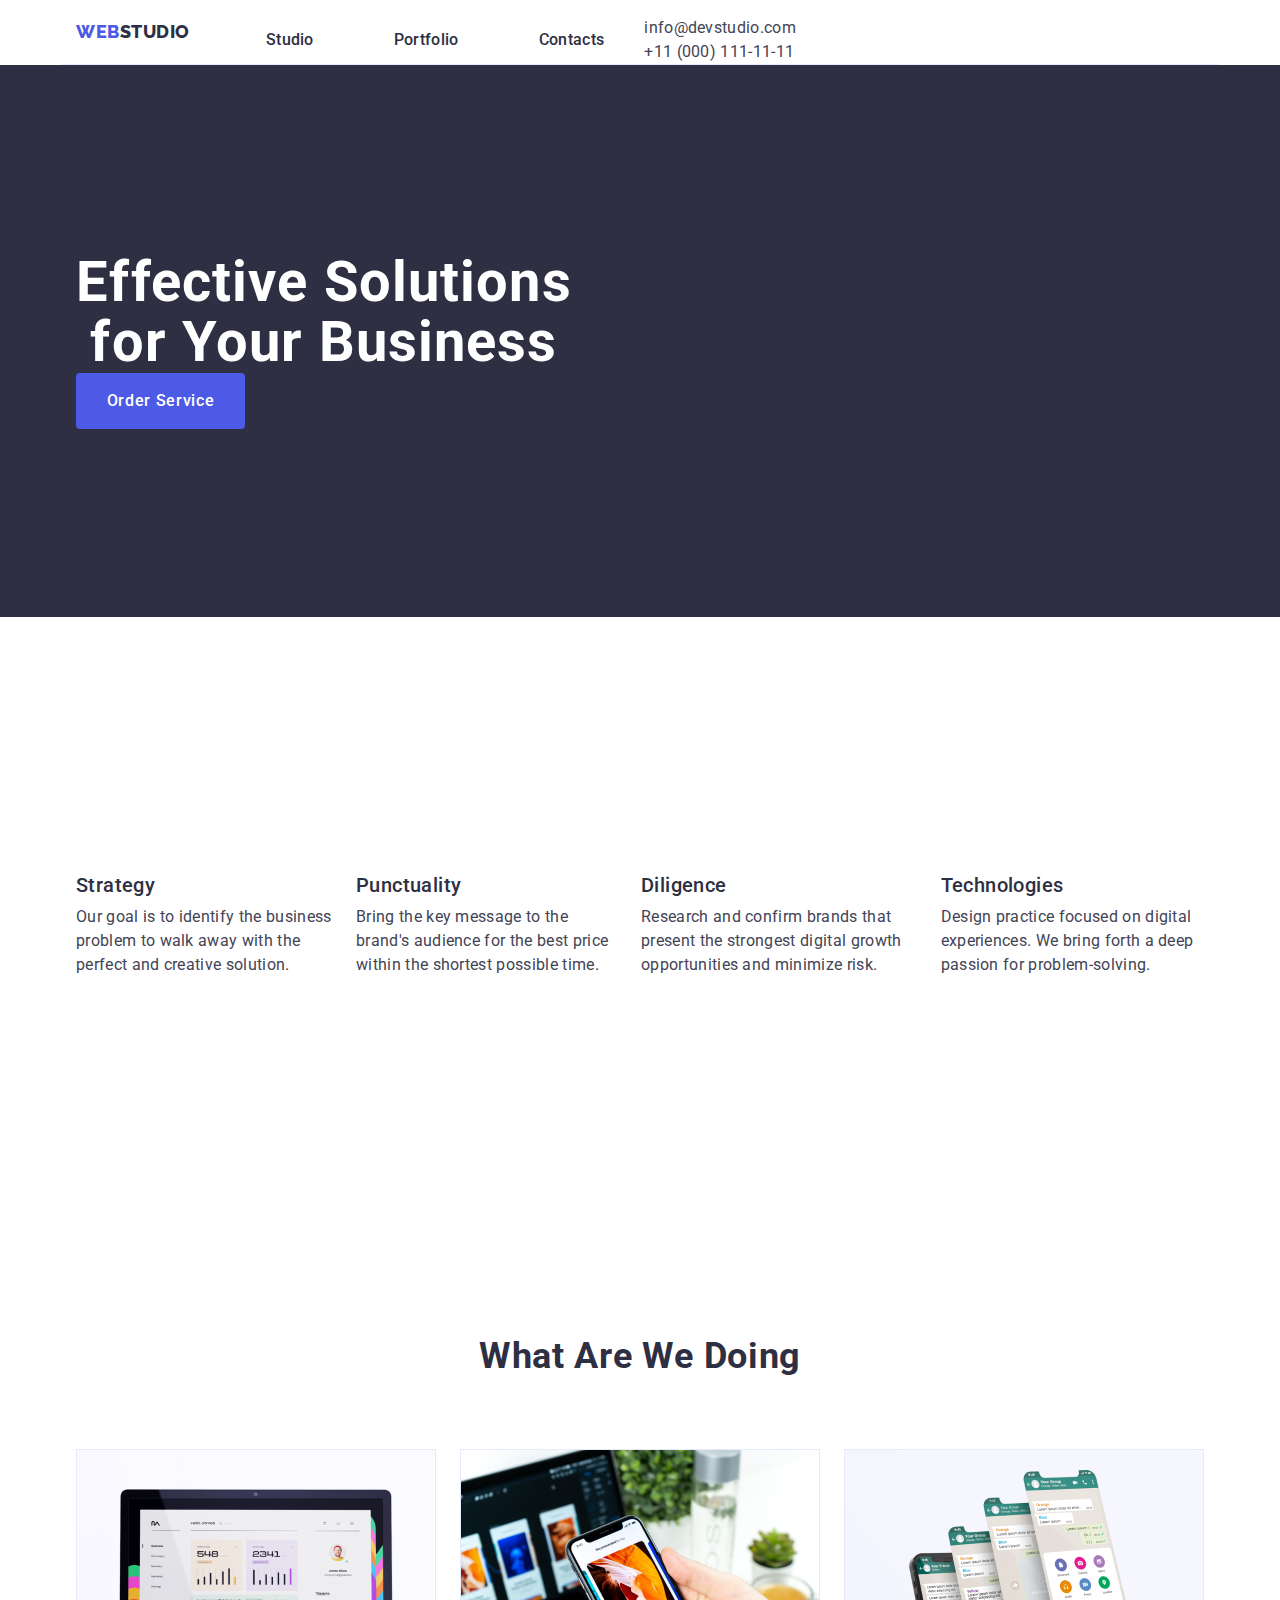
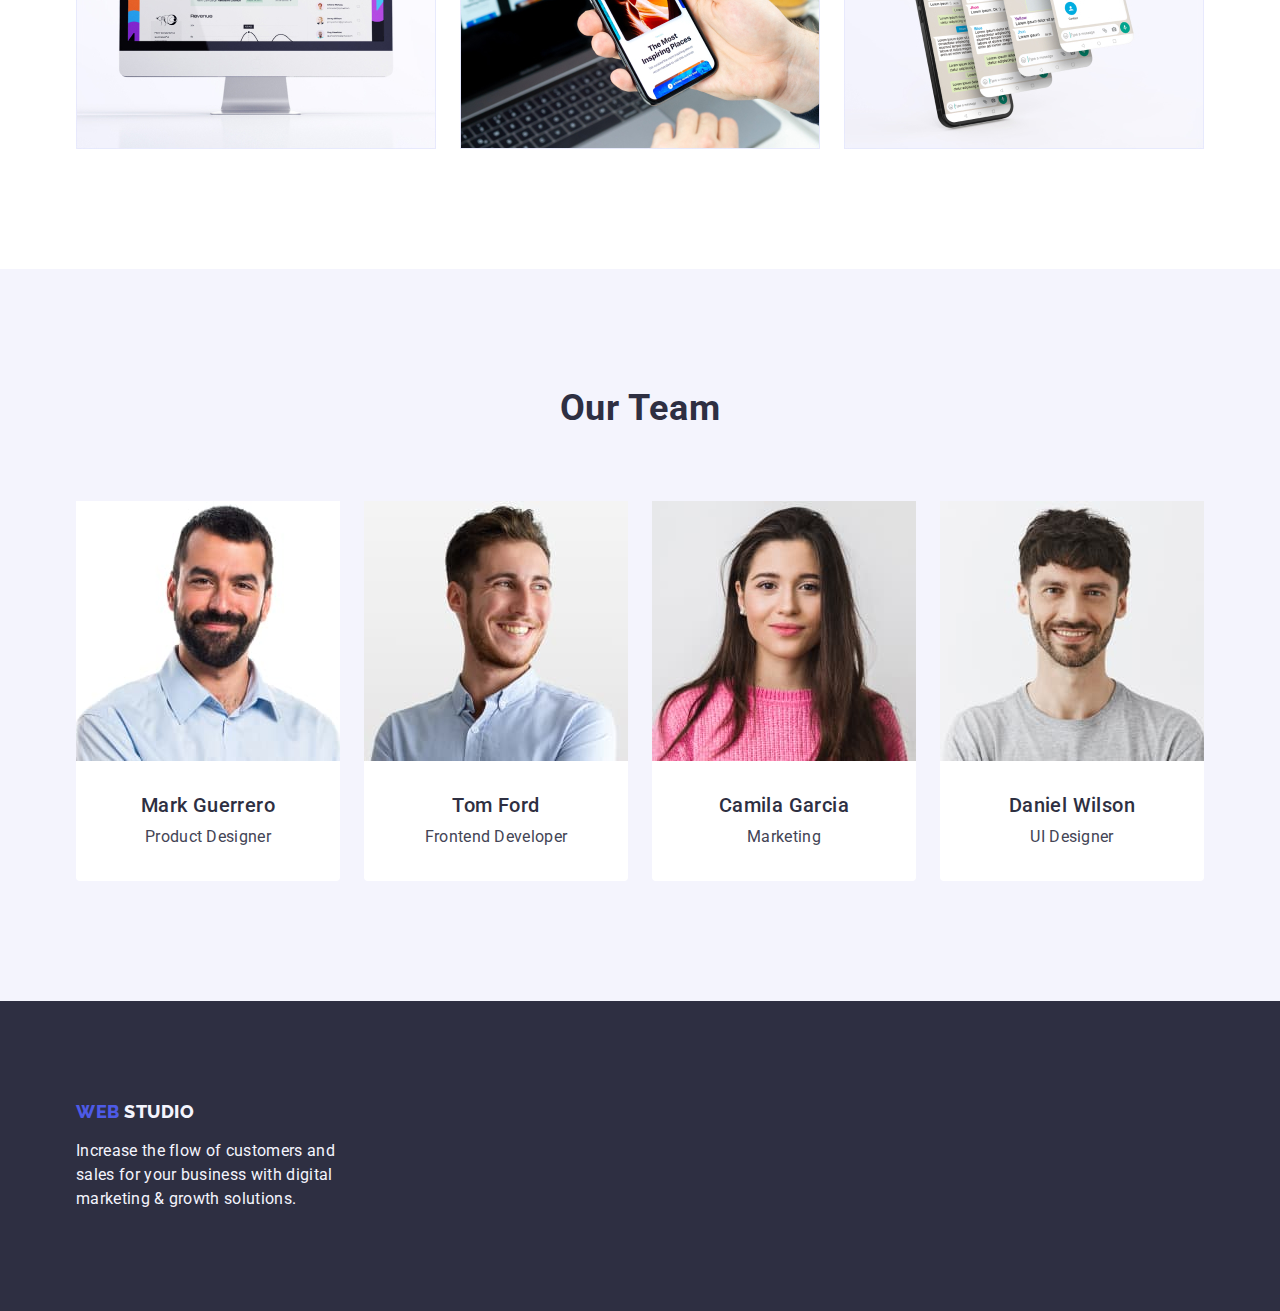
==== index.html @ 59d845a1 "add blocks" ====
<!DOCTYPE html>
<html lang="en">
  <head>
    <meta charset="UTF-8" />
    <meta http-equiv="X-UA-Compatible" content="IE=edge" />
    <meta name="viewport" content="width=, initial-scale=1.0" />
    <title>WebStudio</title>
    <link
      rel="stylesheet"
      href="https://cdnjs.cloudflare.com/ajax/libs/modern-normalize/1.1.0/modern-normalize.min.css"
    />
    <link rel="preconnect" href="https://fonts.googleapis.com" />
    <link rel="preconnect" href="https://fonts.gstatic.com" crossorigin />
    <link
      href="https://fonts.googleapis.com/css2?family=Raleway:wght@800&family=Roboto:wght@400;500;700&display=swap"
      rel="stylesheet"
    />
    <link rel="stylesheet" href="./css/styles.css" />
  </head>
  <body>
    <header class="header container">
      <div class="page-header-container">
      <nav class="page-nav">
        <a class="logo-header link" href="./index.html"
          >Web <span class="logo-header-studio">Studio</span>
        </a>

        <ul class="list menu menu-item">
          <li><a class="menu-link link" href="./index.html">Studio</a></li>
          <li>
            <a class="menu-link link" href="./portfolio.html">Portfolio</a>
          </li>
          <li><a class="menu-link link" href="">Contacts</a></li>
        </ul>
      
      <address class="contact">
        <ul class="contact-menu list">
          <div>
          <li>
            <a class="contact-info link" href="mailto:info@devstudio.com"
              >info@devstudio.com</a
            >
          </li>
          <li>
            <a class="contact-info link" href="tel:+110001111111"
              >+11 (000) 111-11-11</a
            >
          </li>
        </div>
        </ul>
      </address>
    </nav>
    </div>
    </header>
    <main>
      <section class="hero">
        <div class="container"> 
        <h1 class="main-title">Effective Solutions for Your Business</h1>
        <button type="button" class="hero-button menu-link">
          Order Service
        </button>
      </div>
      </section>
      <section class="section-descr section">
        <div class="container">
          <h2 class="hidden-block" hidden>features</h2>
          <ul class="section-descr-menu list section">
            <li>
              <h3 class="title-description">Strategy</h3>
              <p class="par-description">
                Our goal is to identify the business problem to walk away with the
                perfect and creative solution.
              </p>
            </li>
            <li>
              <h3 class="title-description">Punctuality</h3>
              <p class="par-description">
                Bring the key message to the brand's audience for the best price
                within the shortest possible time.
              </p>
            </li>
            <li>
              <h3 class="title-description">Diligence</h3>
              <p class="par-description">
                Research and confirm brands that present the strongest digital
                growth opportunities and minimize risk.
              </p>
            </li>
            <li>
              <h3 class="title-description">Technologies</h3>
              <p class="par-description">
                Design practice focused on digital experiences. We bring forth a
                deep passion for problem-solving.
              </p>
            </li>
          </ul>
        </div>
        
      </section>
      <!--What are we doing-->
      <section class="section-work section">
        <div class="container">
        <h2 class="caption">What are we doing</h2>
        <ul class="section-work-menu list">
          <li class="imag-items">
            <img src="./images/img1.jpg" alt="screen" width="360" />
          </li>
          <li class="imag-items">
            <img src="./images/img2.jpg" alt="phone" width="360" />
          </li>
          <li class="imag-items">
            <img src="./images/img3.jpg" alt="phonescreen" width="360" />
          </li>
        </ul>
      </div>
      </section>
      <!--Our team-->
      <section class="section-team section">
        <div class="container">
          <h2 class="caption">Our Team</h2>
          <ul class="section-team-list list">
            <li class="section-team-item">
              <img src="./images/markguerro.jpg" alt="person" width="264" />
              <div class="person-descr">
                <h3 class="people">Mark Guerrero</h3>
                <p class="job-title">Product Designer</p>
              </div>
              
            </li>
            <li class="section-team-item">
              <img src="./images/tomford.jpg" alt="person" width="264" />
              <div class="person-descr">
                <h3 class="people">Tom Ford</h3>
                <p class="job-title">Frontend Developer</p>
              </div>
              
            </li>
            <li class="section-team-item">
              <img src="./images/camila-garcia.jpg" alt="person" width="264" />
              <div class="person-descr">
                <h3 class="people">Camila Garcia</h3>
                <p class="job-title">Marketing</p>
              </div>
                          </li>
            <li class="section-team-item">
              <img src="./images/danielwilson.jpg" alt="person" width="264" />
              <div class="person-descr">
                <h3 class="people">Daniel Wilson</h3>
                <p class="job-title">UI Designer</p>
              </div>
              
            </li>
          </ul>
        </div>
        
      </section>
    </main>
    <!--bottom-->
    <footer class="footer-location">
      <div class="container">
      <a class="logo-footer link" href="./index.html"
        >Web
        <span class="logo-footer-studio">Studio</span>
      </a>
      <p class="footer-text">
        Increase the flow of customers and sales for your business with digital
        marketing & growth solutions.
      </p>
    </div>
    </footer>
  </body>
</html>
---- css/styles.css ----
/* :root {
--main-font-family: 'Roboto', sans-serif;
--secondary-font-family: "Raleway", sans-serif;
--primary-text-color: #434455;
--title-text-color: #2e2f42;
--accent-color: #4d5ae5;
--primary-white-color: #fff;
--hero-background-color: #2e2f42;
--secondary-background-color: #f4f4fd;
--button-focus-color: #404bbf;} */


h1,
h2,
h3,
h3,
p {
    margin-bottom: 0;
    margin-top: 0;
}

ul,ol {
    margin-top: o;
    margin-bottom: 0;
    padding-left: 0;
}

img {
    display: block;
}

body {
    font-family: 'Roboto', sans-serif;
    letter-spacing: 0.02em;
    color: #434455;
    background-color: #fff;
}

.section {
    padding-bottom: 120px;
    padding-top: 120px;
}

.list {
    list-style: none;
}

.link {
    text-decoration: none;
}


 .header {
    border-bottom: 1px solid #e7e9fc
 }   


.container {
    width: 1158px;
    margin-left: auto;
    margin-right: auto;
    padding: 0 15px 0 15px;
}

.page-header-container {
    display: flex;
    align-items: center;
}

.page-nav {
    display: flex;
    align-items: center;
}

.menu {
    display: flex;
    align-items: center;
   
    gap: 40px;
    
}

.menu-link:not(:last-child) {
margin-right: 10px;
}

.logo-header {
    font-family: 'Raleway', sans-serif;
    font-weight: 800;
    font-size: 18px;
    line-height: 1.17;
    display: flex;
    align-items: center;
    letter-spacing: 0.03em;
    text-transform: uppercase;
    color: #4d5ae5;
    margin-right: 76px;
    

}

.logo-header-studio {
    font-family: 'Raleway', sans-serif;
    font-weight: 800;
    font-size: 18px;
    line-height: 1.17;
    display: flex;
    align-items: center;
    letter-spacing: 0.03em;
    text-transform: uppercase;
    color: #2E2F42;
}

.menu-link {
    font-family: 'Roboto', sans-serif;
    font-weight: 500;
    font-size: 16px;
    line-height: 1.5;
    letter-spacing: 0.02em;
    color: #2E2F42;
    margin-right: 40px;
    
}


.menu-link:hover,
.menu-link:focus {
    color: #404BBF;
}

.contact {
    
    
    
}

.contact-menu {
    display: flex;
    align-items: center;
    margin-left: auto;
    gap: 40px;
}

.contact-info {
    font-family: 'Roboto', sans-serif;
    font-style: normal;
    font-weight: 400;
    font-size: 16px;
    line-height: 1.5;
    letter-spacing: 0.02em;
    color: #434455;
    margin-right: 156px;
}

.contact-info:hover,
.contact-info:focus {
    color: #404bbf;
}

.modal-button {
    font-family: 'Roboto', sans-serif;
    font-weight: 500;
    font-size: 16px;
    line-height: 1.5;
    display: flex;
    align-items: center;
    letter-spacing: 0.04em;
    cursor: pointer;
    color: #4d5ae5;
    background: #F4F4FD;
}

.modal-button:hover,
.modal-button:focus {
    color: #FFFFFF;
    background-color: #404BBF;
    border: 1px solid transparent;
}

.hero-button {
    font-family: 'Roboto', sans-serif;
    padding-left: 30px;
    padding-right: 30px;
    padding-top: 15px;
    padding-bottom: 15px;
    font-weight: 500;
    font-size: 16px;
    line-height: 1.5;
    display: flex;
    align-items: center;
    letter-spacing: 0.04em;
    cursor: pointer;
    color: #ffffff;
    background-color: #4D5AE5;
    border-radius: 4px;
    display: block;
    min-width: 169px;
    height: 56px;
    border: none;

}

.hero-button:hover,
.hero-button:focus {
    background-color: #404BBF;
    color: #ffffff;
}

.menu-bottom {
    display: flex;
    justify-content: center;
    gap: 24px;
    margin-bottom: 72px;
}

.botton-desc {
    padding: 12px 24px;
    border: 1px solid #e7e9fc;
    border-radius: 4px;
}

.main-title {
    font-family: 'Roboto', sans-serif;
    font-weight: 700;
    font-size: 56px;
    line-height: 1.07;
    text-align: center;
    letter-spacing: 0.02em;
    color: #FFFFFF;
    background: #2E2F42;
    align-self: center;
    height: 120px;
     max-width: 496px;
}

.title-description {
    font-family: 'Roboto', sans-serif;
    font-style: normal;
    font-weight: 500;
    font-size: 20px;
    line-height: 1.2;
    letter-spacing: 0.02em;
    color: #2E2F42;
    margin-bottom: 8px;
    

}

.section-descr{
    padding: 120px 0 120px;
}

.section-descr-menu {
    display: flex;
    gap: 24px;

}

.par-description {
    font-family: 'Roboto', sans-serif;
    font-style: normal;
    font-weight: 400;
    font-size: 16px;
    line-height: 1.5;
    letter-spacing: 0.02em;
    color: #434455;
}

.section-work-menu {
    display: flex;
    gap: 24px;
}

.imag-items {
    width: calc((100% - 48px) / 3);
}

.caption {
    font-family: 'Roboto', sans-serif;
    font-weight: 700;
    font-size: 36px;
    line-height: 1.11;
    text-align: center;
    letter-spacing: 0.02em;
    text-transform: capitalize;
    color: #2E2F42;
    margin-bottom: 72px;
    

}

.first-item {
    display: flex;
    
}

.people {
    font-family: 'Roboto', sans-serif;
    font-weight: 500;
    font-size: 20px;
    line-height: 1.2;
    letter-spacing: 0.02em;
    color: #2E2F42;
    margin-bottom: 8px;
    text-align: center;

}

.job-title {
    font-family: 'Roboto', sans-serif;
    font-weight: 400;
    font-size: 16px;
    line-height: 1.5;
    letter-spacing: 0.02em;
    color: #434455;
    text-align: center;

}

.footer-location {
    background-color: #2E2F42;
    padding-top: 100px;
    padding-bottom: 100px;
}

.logo-footer {
    font-family: 'Raleway', sans-serif;
    font-weight: 800;
    font-size: 18px;
    line-height: 1.17;
    display: flex;
    align-items: center;
    letter-spacing: 0.03em;
    text-transform: uppercase;
    color: #4d5ae5;
    margin-right: 76px;
    display: inline-block;
    margin-bottom: 16px;
}

.logo-footer-studio {
    font-family: "Raleway", sans-serif;
    font-style: normal;
    font-weight: 800;
    font-size: 18px;
    line-height: 1.16;
    letter-spacing: 0.03em;
    text-transform: uppercase;
    color: #F4F4FD;
}

.footer-text {
    font-family: 'Roboto';
    font-style: normal;
    font-weight: 400;
    font-size: 16px;
    line-height: 24px;
    letter-spacing: 0.02em;
    color: #F4F4FD;
    max-width: 264px;
}

.hero {
    background-color: #2e2f42;
   
    padding: 188px 0 188px;
}

.section-team {
    background-color: #F4F4FD;
    padding: 120px 0;
    
}

.section-team-list {
    display: flex;
    gap: 24px;
}

.section-team-item {
    background-color: #FFFFFF;
    width: calc((100% - 72px) / 4);
    border-radius: 0px 0px 4px 4px;
}

.person-descr {
    padding: 32px 16px;

}


.title-description {
    font-weight: 500;
    font-size: 20px;
    line-height: 1.2;
    letter-spacing: 0.02em;
    color: #2e2f42;
    margin-bottom: 8px;
    
}

.par-description {
    font-weight: 400;
    font-size: 16px;
    line-height: 1.5;
    letter-spacing: 0.02em;
    color: #434455;
}

.portfolio-buttoms {
    padding: 96px 0 120px;
}

.portfolio-pics-list {
    display: flex;
    flex-wrap: wrap;
    column-gap: 24px;
    row-gap: 48px;
}

.portfolio-item {
    width: calc((100% - 48px) / 3);
}

.portfolio-container {
    padding: 32px 16px;
    border: 1px solid #e7e9fc;
    border-top: none;
}
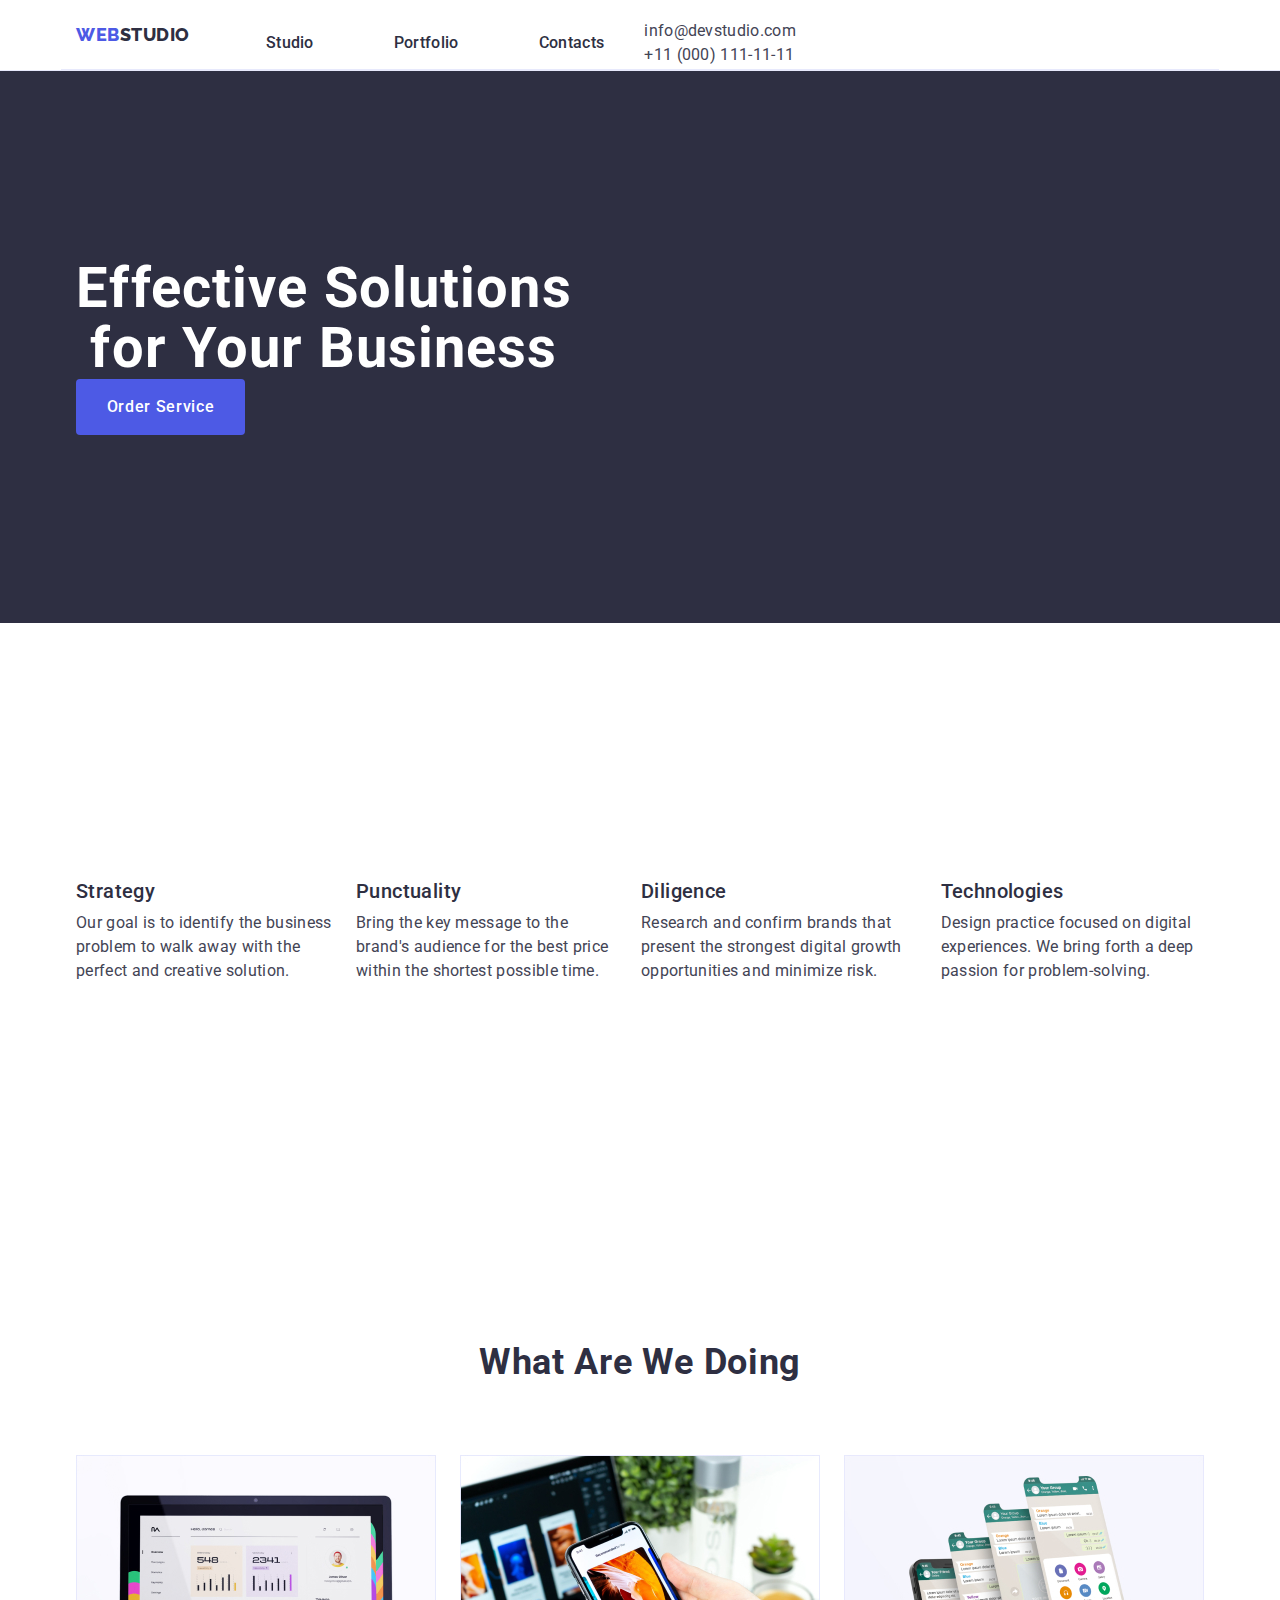
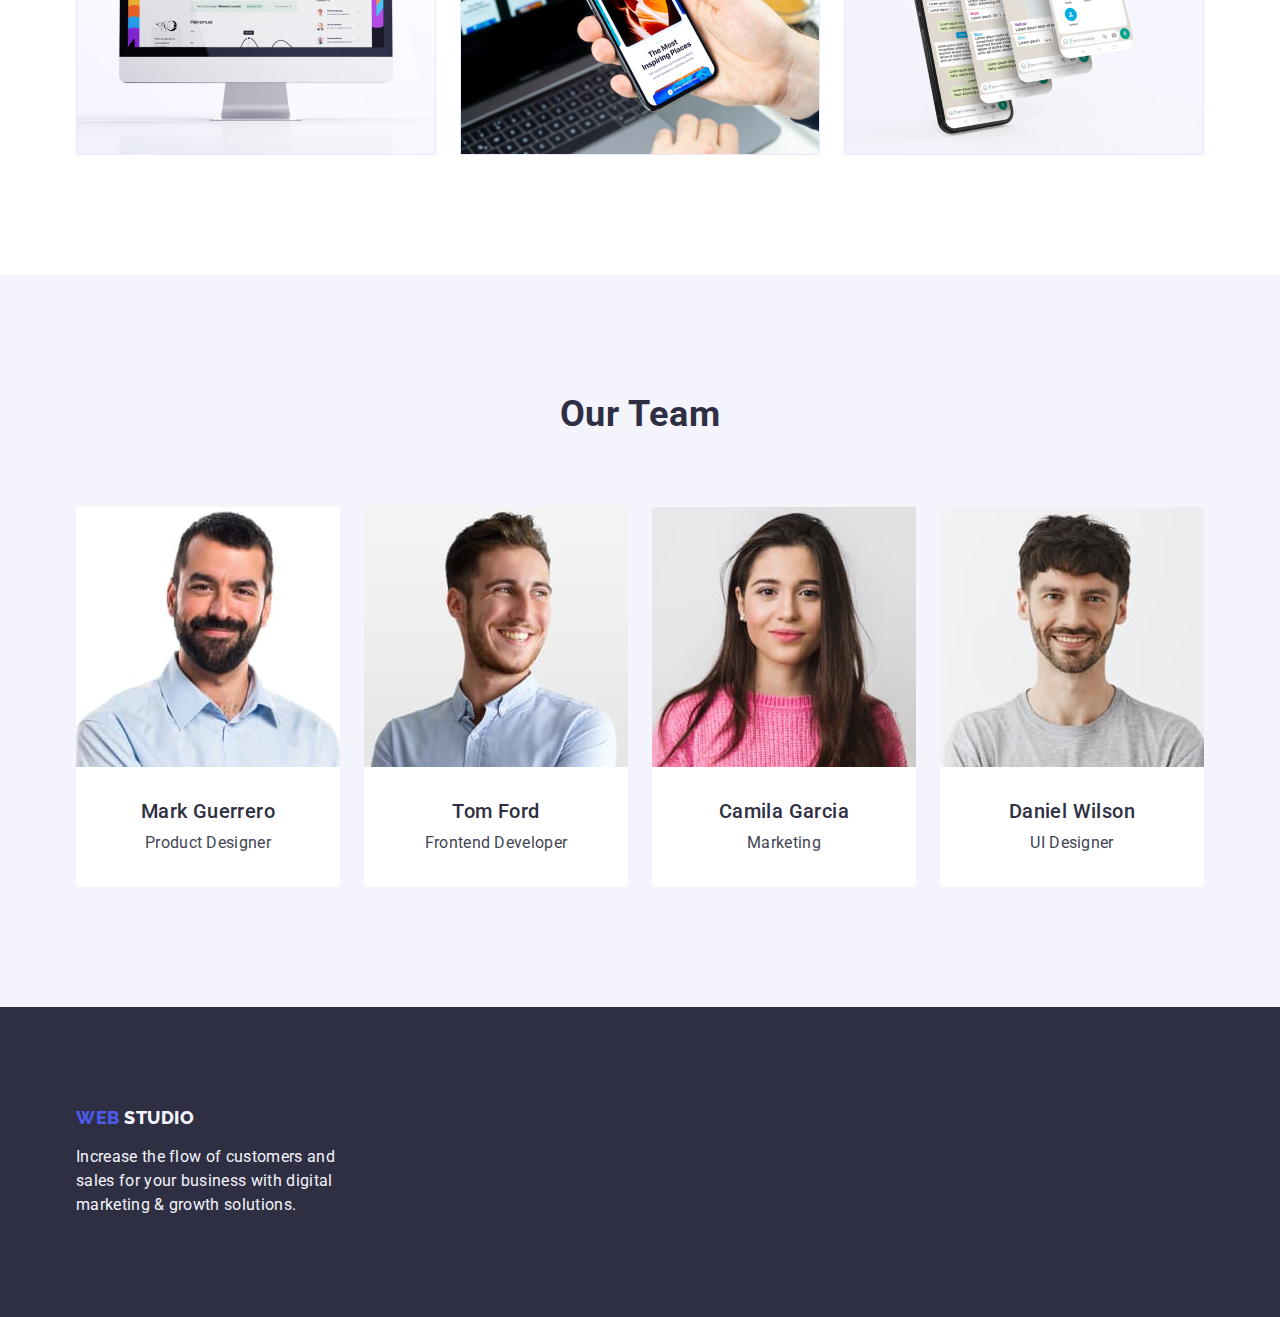
==== commit dab8424b: "add changes" ====
--- a/index.html
+++ b/index.html
@@ -18,58 +18,58 @@
     <link rel="stylesheet" href="./css/styles.css" />
   </head>
   <body>
-    <header class="header container">
-      <div class="page-header-container">
-      <nav class="page-nav">
-        <a class="logo-header link" href="./index.html"
-          >Web <span class="logo-header-studio">Studio</span>
-        </a>
+    <header class="header ">
+      <div class="page-header-container container">
+        <nav class="page-nav">
+          <a class="logo-header link" href="./index.html"
+            >Web <span class="logo-header-studio">Studio</span>
+          </a>
 
-        <ul class="list menu menu-item">
-          <li><a class="menu-link link" href="./index.html">Studio</a></li>
-          <li>
-            <a class="menu-link link" href="./portfolio.html">Portfolio</a>
-          </li>
-          <li><a class="menu-link link" href="">Contacts</a></li>
-        </ul>
-      
-      <address class="contact">
-        <ul class="contact-menu list">
-          <div>
-          <li>
-            <a class="contact-info link" href="mailto:info@devstudio.com"
-              >info@devstudio.com</a
-            >
-          </li>
-          <li>
-            <a class="contact-info link" href="tel:+110001111111"
-              >+11 (000) 111-11-11</a
-            >
-          </li>
-        </div>
-        </ul>
-      </address>
-    </nav>
-    </div>
+          <ul class="list menu menu-item">
+            <li><a class="menu-link link" href="./index.html">Studio</a></li>
+            <li>
+              <a class="menu-link link" href="./portfolio.html">Portfolio</a>
+            </li>
+            <li><a class="menu-link link" href="">Contacts</a></li>
+          </ul>
+
+          <address class="contact">
+            <ul class="contact-menu list">
+              <div>
+                <li>
+                  <a class="contact-info link" href="mailto:info@devstudio.com"
+                    >info@devstudio.com</a
+                  >
+                </li>
+                <li>
+                  <a class="contact-info link" href="tel:+110001111111"
+                    >+11 (000) 111-11-11</a
+                  >
+                </li>
+              </div>
+            </ul>
+          </address>
+        </nav>
+      </div>
     </header>
     <main>
       <section class="hero">
-        <div class="container"> 
-        <h1 class="main-title">Effective Solutions for Your Business</h1>
-        <button type="button" class="hero-button menu-link">
-          Order Service
-        </button>
-      </div>
+        <div class="container">
+          <h1 class="main-title">Effective Solutions for Your Business</h1>
+          <button type="button" class="hero-button menu-link">
+            Order Service
+          </button>
+        </div>
       </section>
       <section class="section-descr section">
         <div class="container">
           <h2 class="hidden-block" hidden>features</h2>
           <ul class="section-descr-menu list section">
-            <li>
+            <li class="title-container">
               <h3 class="title-description">Strategy</h3>
               <p class="par-description">
-                Our goal is to identify the business problem to walk away with the
-                perfect and creative solution.
+                Our goal is to identify the business problem to walk away with
+                the perfect and creative solution.
               </p>
             </li>
             <li>
@@ -95,24 +95,23 @@
             </li>
           </ul>
         </div>
-        
       </section>
       <!--What are we doing-->
       <section class="section-work section">
         <div class="container">
-        <h2 class="caption">What are we doing</h2>
-        <ul class="section-work-menu list">
-          <li class="imag-items">
-            <img src="./images/img1.jpg" alt="screen" width="360" />
-          </li>
-          <li class="imag-items">
-            <img src="./images/img2.jpg" alt="phone" width="360" />
-          </li>
-          <li class="imag-items">
-            <img src="./images/img3.jpg" alt="phonescreen" width="360" />
-          </li>
-        </ul>
-      </div>
+          <h2 class="caption">What are we doing</h2>
+          <ul class="section-work-menu list">
+            <li class="imag-items">
+              <img src="./images/img1.jpg" alt="screen" width="360" />
+            </li>
+            <li class="imag-items">
+              <img src="./images/img2.jpg" alt="phone" width="360" />
+            </li>
+            <li class="imag-items">
+              <img src="./images/img3.jpg" alt="phonescreen" width="360" />
+            </li>
+          </ul>
+        </div>
       </section>
       <!--Our team-->
       <section class="section-team section">
@@ -125,7 +124,6 @@
                 <h3 class="people">Mark Guerrero</h3>
                 <p class="job-title">Product Designer</p>
               </div>
-              
             </li>
             <li class="section-team-item">
               <img src="./images/tomford.jpg" alt="person" width="264" />
@@ -133,7 +131,6 @@
                 <h3 class="people">Tom Ford</h3>
                 <p class="job-title">Frontend Developer</p>
               </div>
-              
             </li>
             <li class="section-team-item">
               <img src="./images/camila-garcia.jpg" alt="person" width="264" />
@@ -141,32 +138,30 @@
                 <h3 class="people">Camila Garcia</h3>
                 <p class="job-title">Marketing</p>
               </div>
-                          </li>
+            </li>
             <li class="section-team-item">
               <img src="./images/danielwilson.jpg" alt="person" width="264" />
               <div class="person-descr">
                 <h3 class="people">Daniel Wilson</h3>
                 <p class="job-title">UI Designer</p>
               </div>
-              
             </li>
           </ul>
         </div>
-        
       </section>
     </main>
     <!--bottom-->
     <footer class="footer-location">
       <div class="container">
-      <a class="logo-footer link" href="./index.html"
-        >Web
-        <span class="logo-footer-studio">Studio</span>
-      </a>
-      <p class="footer-text">
-        Increase the flow of customers and sales for your business with digital
-        marketing & growth solutions.
-      </p>
-    </div>
+        <a class="logo-footer link" href="./index.html"
+          >Web
+          <span class="logo-footer-studio">Studio</span>
+        </a>
+        <p class="footer-text">
+          Increase the flow of customers and sales for your business with
+          digital marketing & growth solutions.
+        </p>
+      </div>
     </footer>
   </body>
 </html>
--- a/css/styles.css
+++ b/css/styles.css
@@ -19,7 +19,8 @@
     margin-top: 0;
 }
 
-ul,ol {
+ul,
+ol {
     margin-top: o;
     margin-bottom: 0;
     padding-left: 0;
@@ -50,9 +51,9 @@
 }
 
 
- .header {
+.header {
     border-bottom: 1px solid #e7e9fc
- }   
+}
 
 
 .container {
@@ -60,11 +61,22 @@
     margin-left: auto;
     margin-right: auto;
     padding: 0 15px 0 15px;
+    
 }
 
 .page-header-container {
     display: flex;
     align-items: center;
+    border-bottom: 1px solid #e7e9fc;
+    
+    
+}
+
+.header-container {
+    display: flex;
+    width: 1158px;
+    margin: 0 auto;
+    padding: 0 15px 0 15px;
 }
 
 .page-nav {
@@ -75,13 +87,12 @@
 .menu {
     display: flex;
     align-items: center;
-   
     gap: 40px;
-    
+
 }
 
 .menu-link:not(:last-child) {
-margin-right: 10px;
+    margin-right: 10px;
 }
 
 .logo-header {
@@ -95,7 +106,9 @@
     text-transform: uppercase;
     color: #4d5ae5;
     margin-right: 76px;
+    padding: 24px 0;
     
+
 
 }
 
@@ -119,7 +132,15 @@
     letter-spacing: 0.02em;
     color: #2E2F42;
     margin-right: 40px;
-    
+}
+
+.menu {
+    display: flex;
+    gap: 40px;
+}
+
+.port-button-descr {
+    padding: 24px 0;
 }
 
 
@@ -128,17 +149,14 @@
     color: #404BBF;
 }
 
-.contact {
-    
-    
-    
-}
+
 
 .contact-menu {
     display: flex;
     align-items: center;
     margin-left: auto;
     gap: 40px;
+    
 }
 
 .contact-info {
@@ -168,6 +186,9 @@
     cursor: pointer;
     color: #4d5ae5;
     background: #F4F4FD;
+    padding: 12px 24px;
+    border: 1px solid #e7e9fc;
+    border-radius: 4px;
 }
 
 .modal-button:hover,
@@ -230,7 +251,7 @@
     background: #2E2F42;
     align-self: center;
     height: 120px;
-     max-width: 496px;
+    max-width: 496px;
 }
 
 .title-description {
@@ -242,11 +263,13 @@
     letter-spacing: 0.02em;
     color: #2E2F42;
     margin-bottom: 8px;
-    
-
-}
-
-.section-descr{
+
+
+}
+
+
+
+.section-descr {
     padding: 120px 0 120px;
 }
 
@@ -285,13 +308,13 @@
     text-transform: capitalize;
     color: #2E2F42;
     margin-bottom: 72px;
-    
+
 
 }
 
 .first-item {
     display: flex;
-    
+
 }
 
 .people {
@@ -362,14 +385,14 @@
 
 .hero {
     background-color: #2e2f42;
-   
+
     padding: 188px 0 188px;
 }
 
 .section-team {
     background-color: #F4F4FD;
     padding: 120px 0;
-    
+
 }
 
 .section-team-list {
@@ -396,7 +419,7 @@
     letter-spacing: 0.02em;
     color: #2e2f42;
     margin-bottom: 8px;
-    
+
 }
 
 .par-description {
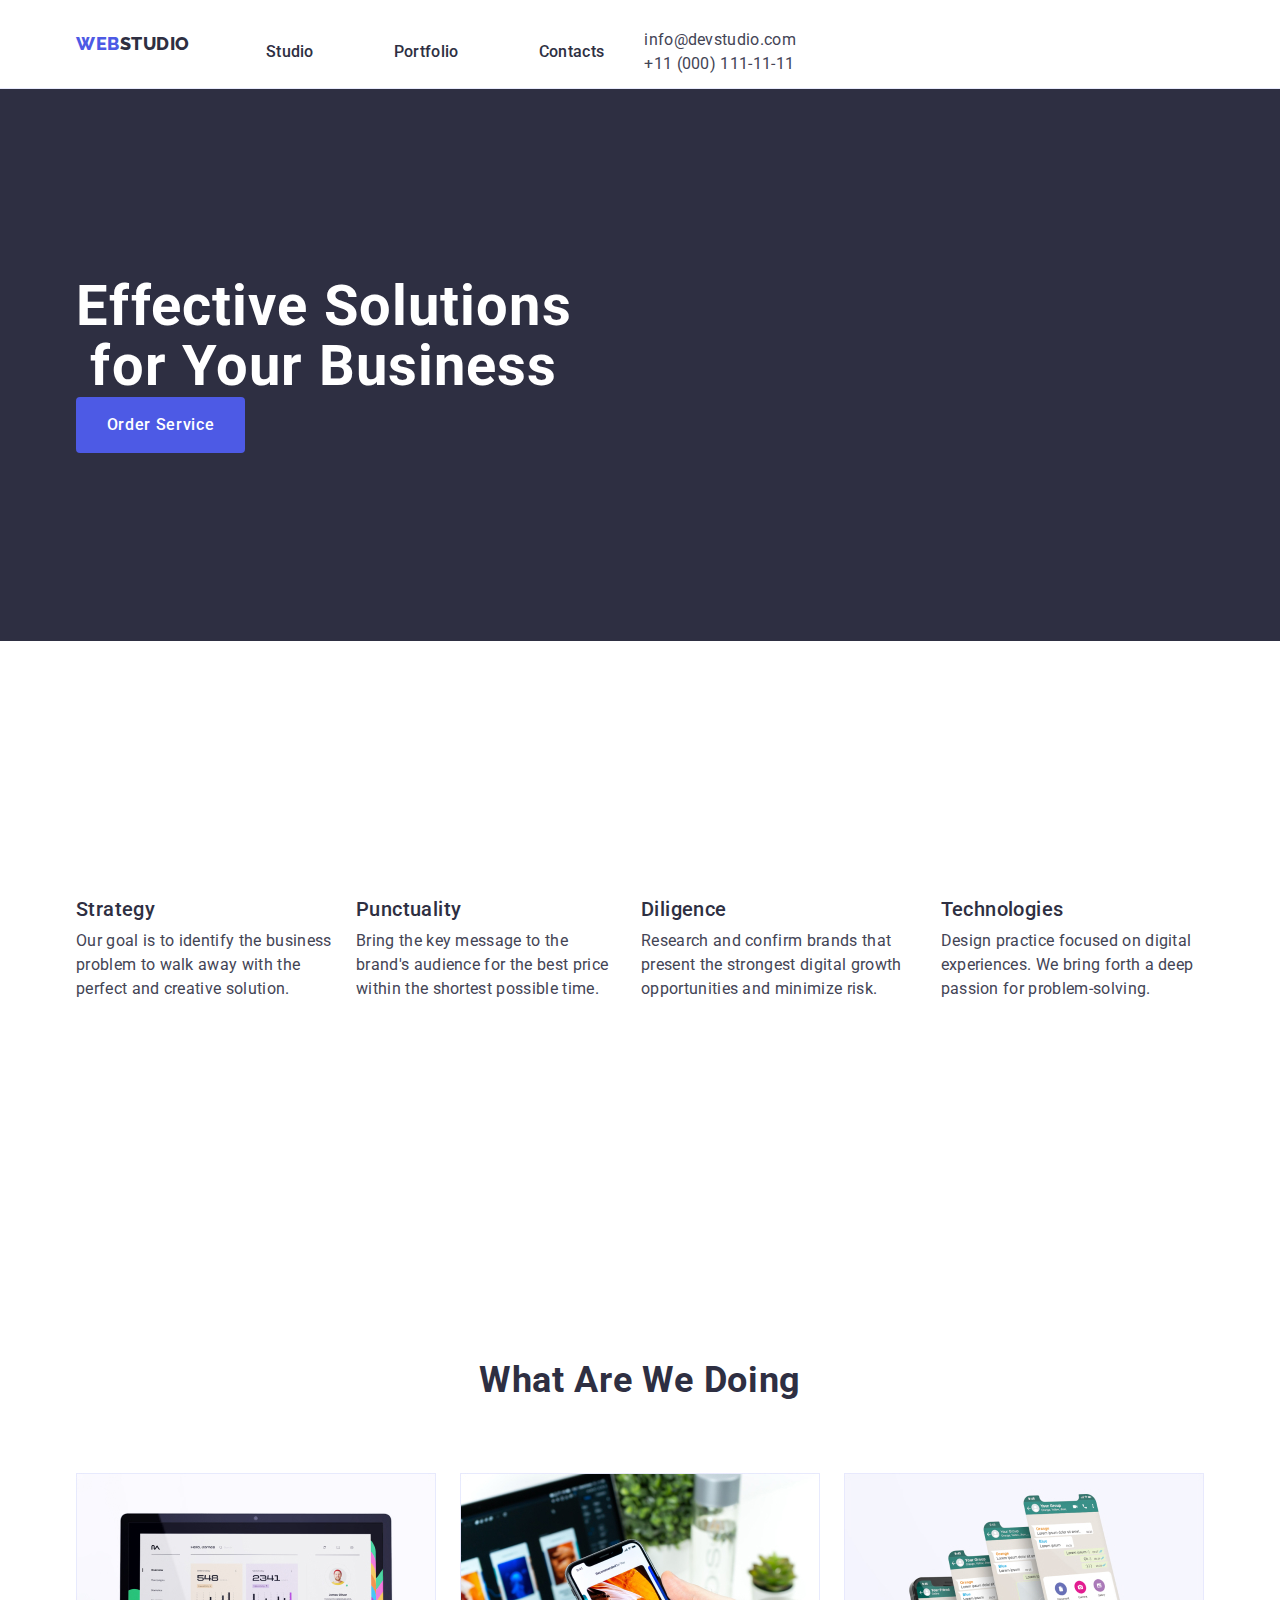
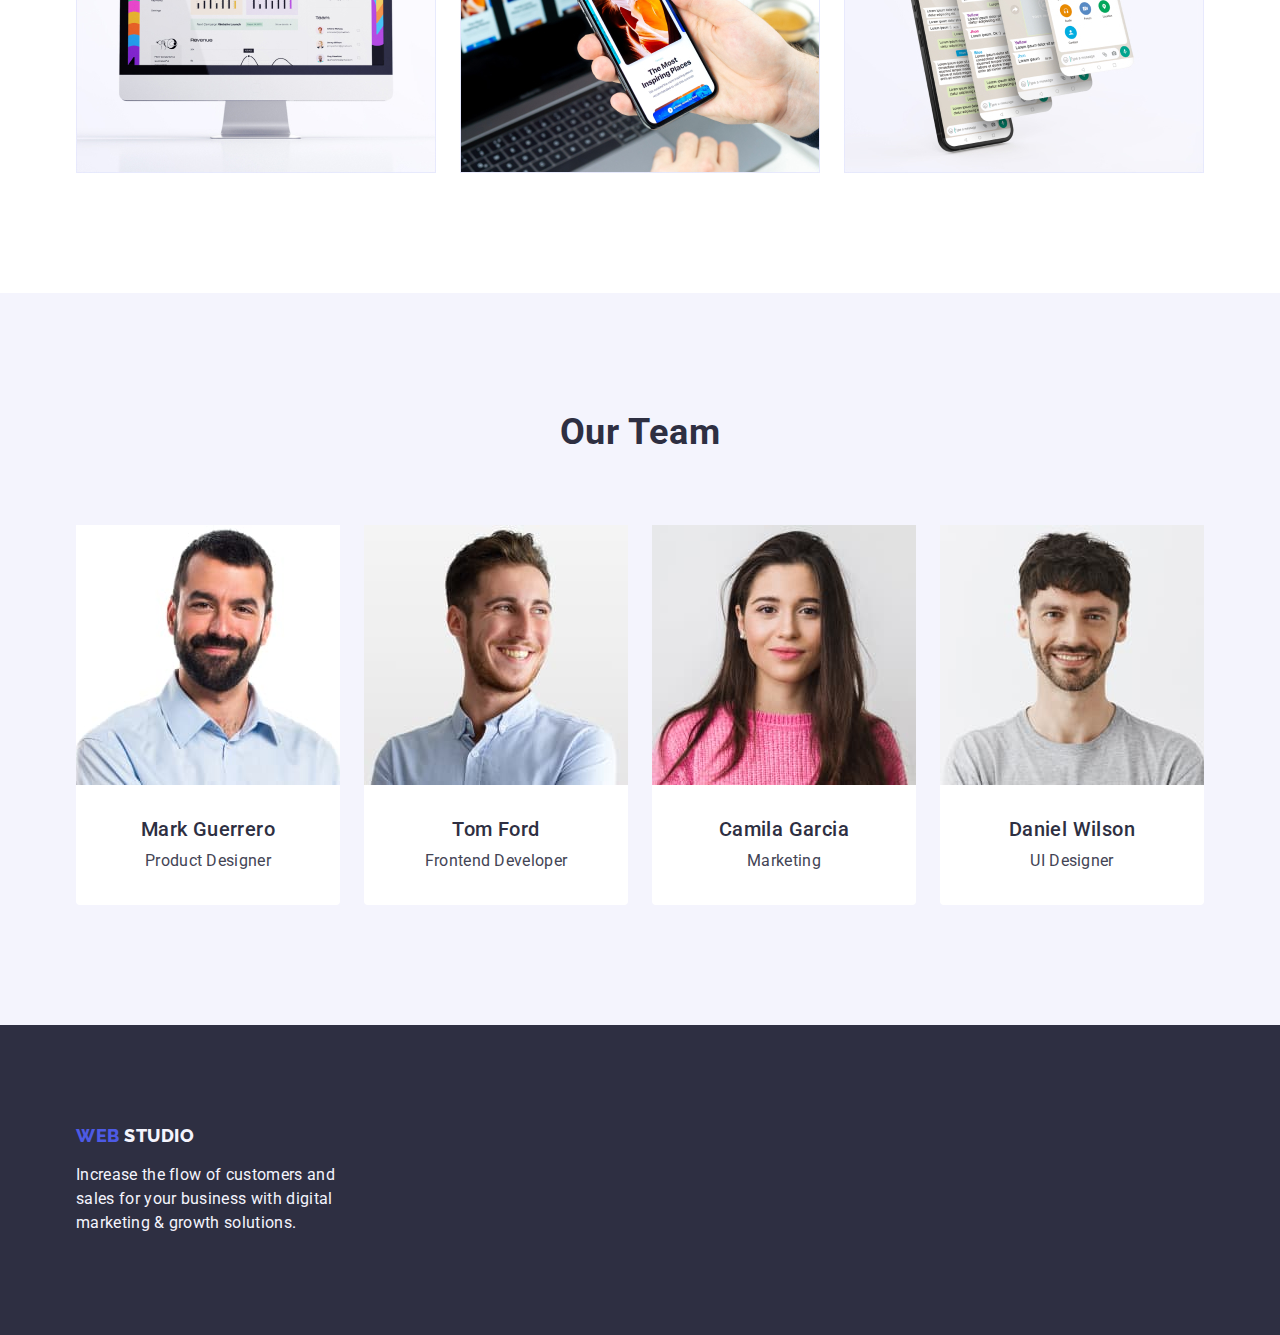
==== commit 3006689a: "change header" ====
--- a/index.html
+++ b/index.html
@@ -18,19 +18,21 @@
     <link rel="stylesheet" href="./css/styles.css" />
   </head>
   <body>
-    <header class="header ">
-      <div class="page-header-container container">
+    <header class="page-header">
+      <div class="header-container container">
         <nav class="page-nav">
           <a class="logo-header link" href="./index.html"
             >Web <span class="logo-header-studio">Studio</span>
           </a>
 
           <ul class="list menu menu-item">
-            <li><a class="menu-link link" href="./index.html">Studio</a></li>
-            <li>
+            <li class="port-button-descr">
+              <a class="menu-link link" href="./index.html">Studio</a></li>
+            <li class="port-button-descr">
               <a class="menu-link link" href="./portfolio.html">Portfolio</a>
             </li>
-            <li><a class="menu-link link" href="">Contacts</a></li>
+            <li class="port-button-descr">
+              <a class="menu-link link" href="">Contacts</a></li>
           </ul>
 
           <address class="contact">
--- a/css/styles.css
+++ b/css/styles.css
@@ -51,9 +51,7 @@
 }
 
 
-.header {
-    border-bottom: 1px solid #e7e9fc
-}
+
 
 
 .container {
@@ -64,7 +62,7 @@
     
 }
 
-.page-header-container {
+.page-header {
     display: flex;
     align-items: center;
     border-bottom: 1px solid #e7e9fc;
@@ -168,6 +166,7 @@
     letter-spacing: 0.02em;
     color: #434455;
     margin-right: 156px;
+    
 }
 
 .contact-info:hover,
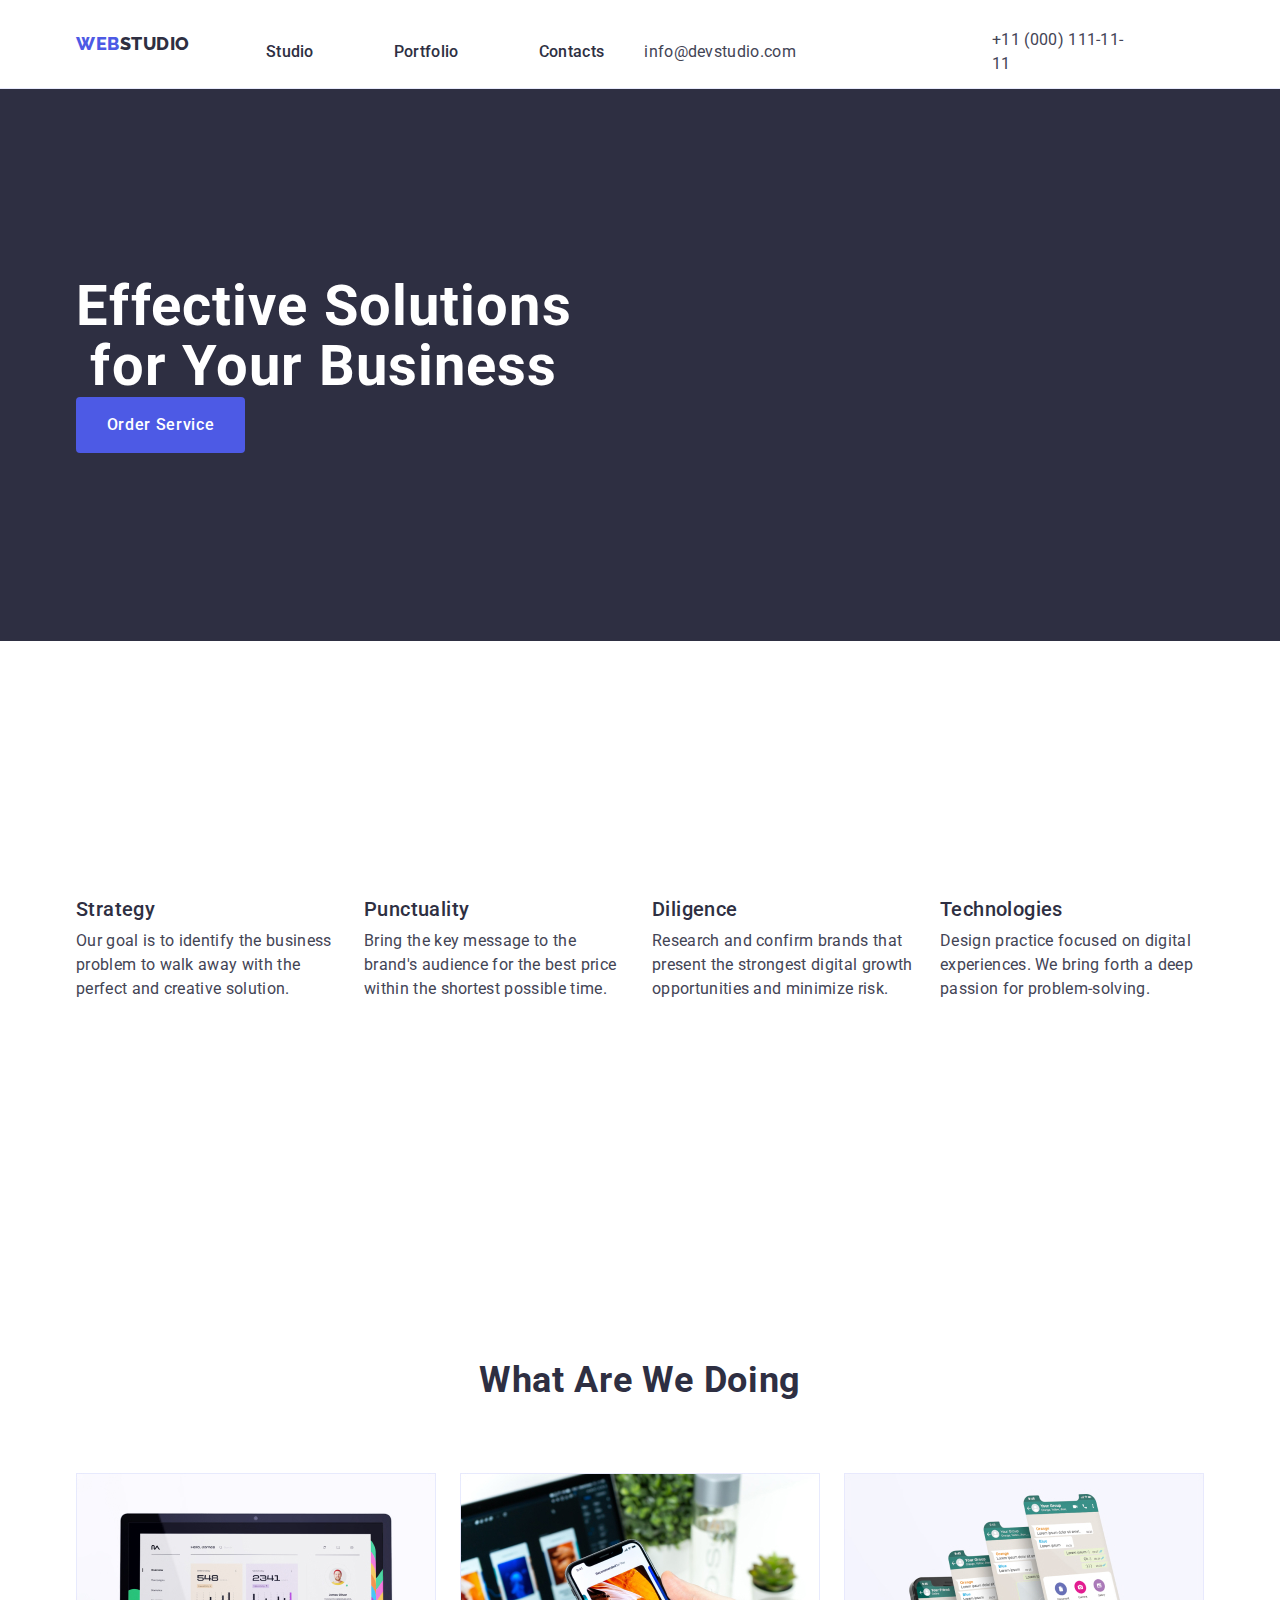
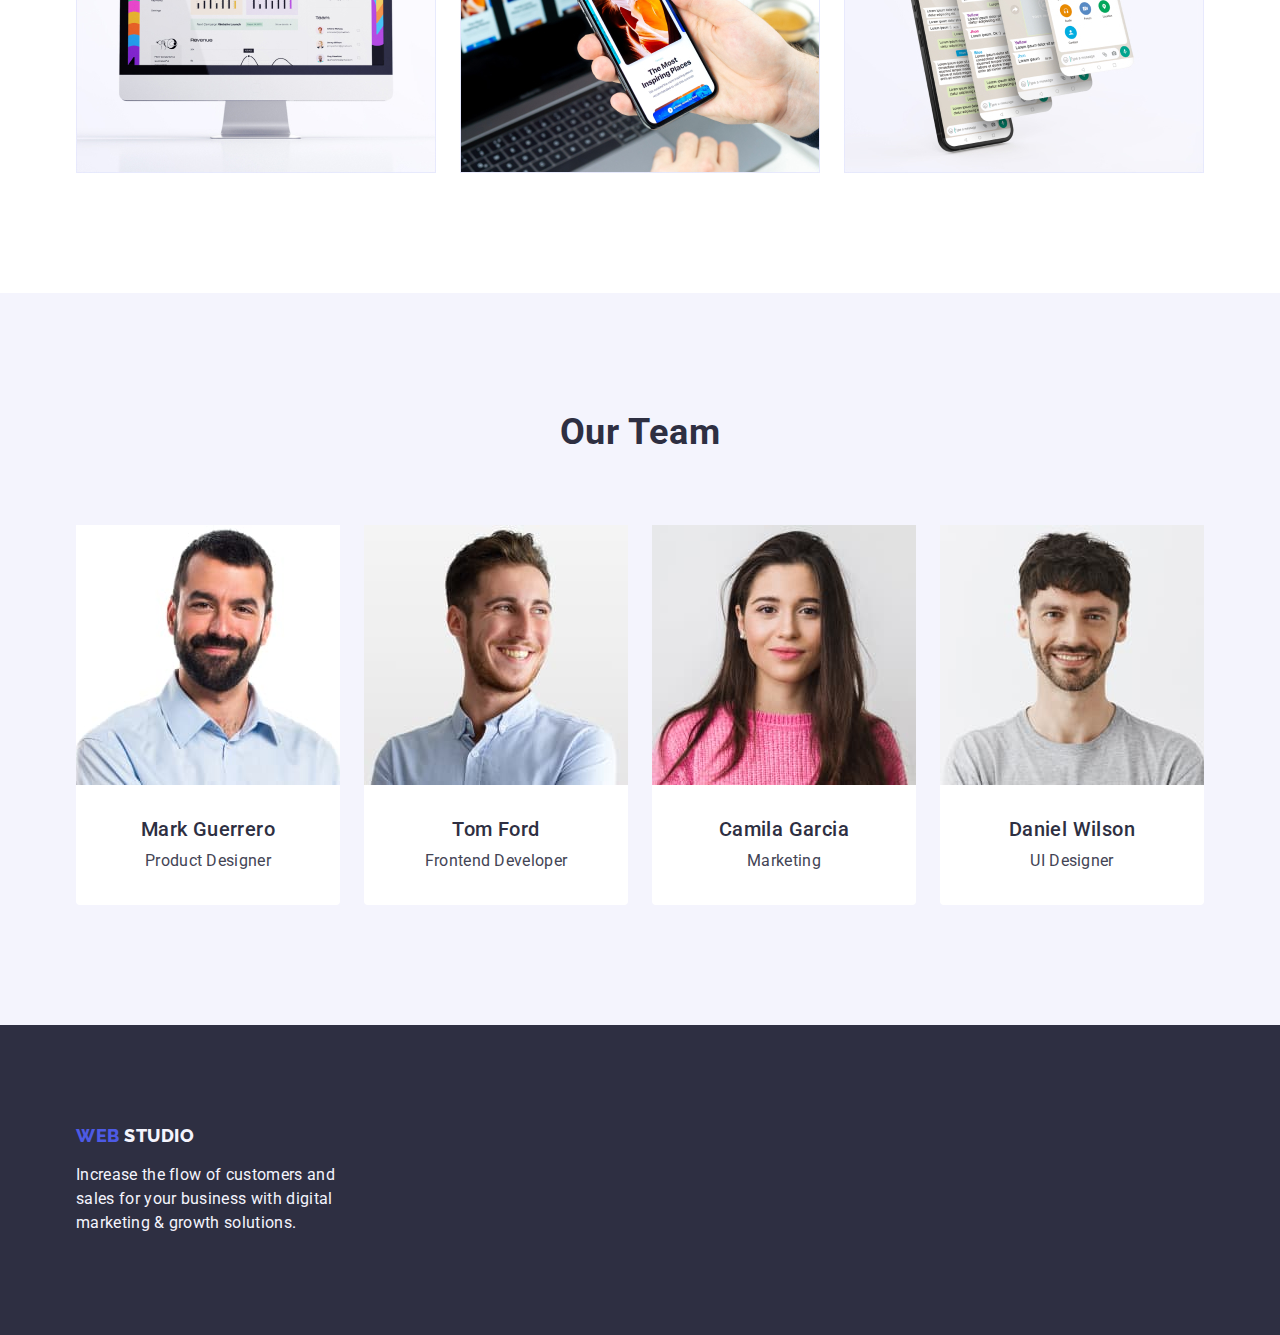
==== commit 19478476: "add changes" ====
--- a/index.html
+++ b/index.html
@@ -27,28 +27,28 @@
 
           <ul class="list menu menu-item">
             <li class="port-button-descr">
-              <a class="menu-link link" href="./index.html">Studio</a></li>
+              <a class="menu-link link" href="./index.html">Studio</a>
+            </li>
             <li class="port-button-descr">
               <a class="menu-link link" href="./portfolio.html">Portfolio</a>
             </li>
             <li class="port-button-descr">
-              <a class="menu-link link" href="">Contacts</a></li>
+              <a class="menu-link link" href="">Contacts</a>
+            </li>
           </ul>
 
           <address class="contact">
             <ul class="contact-menu list">
-              <div>
-                <li>
-                  <a class="contact-info link" href="mailto:info@devstudio.com"
-                    >info@devstudio.com</a
-                  >
-                </li>
-                <li>
-                  <a class="contact-info link" href="tel:+110001111111"
-                    >+11 (000) 111-11-11</a
-                  >
-                </li>
-              </div>
+              <li>
+                <a class="contact-info link" href="mailto:info@devstudio.com"
+                  >info@devstudio.com</a
+                >
+              </li>
+              <li>
+                <a class="contact-info link" href="tel:+110001111111"
+                  >+11 (000) 111-11-11</a
+                >
+              </li>
             </ul>
           </address>
         </nav>
@@ -74,21 +74,21 @@
                 the perfect and creative solution.
               </p>
             </li>
-            <li>
+            <li class="title-container">
               <h3 class="title-description">Punctuality</h3>
               <p class="par-description">
                 Bring the key message to the brand's audience for the best price
                 within the shortest possible time.
               </p>
             </li>
-            <li>
+            <li class="title-container">
               <h3 class="title-description">Diligence</h3>
               <p class="par-description">
                 Research and confirm brands that present the strongest digital
                 growth opportunities and minimize risk.
               </p>
             </li>
-            <li>
+            <li class="title-container">
               <h3 class="title-description">Technologies</h3>
               <p class="par-description">
                 Design practice focused on digital experiences. We bring forth a
--- a/css/styles.css
+++ b/css/styles.css
@@ -59,15 +59,15 @@
     margin-left: auto;
     margin-right: auto;
     padding: 0 15px 0 15px;
-    
+
 }
 
 .page-header {
     display: flex;
     align-items: center;
     border-bottom: 1px solid #e7e9fc;
-    
-    
+
+
 }
 
 .header-container {
@@ -105,7 +105,7 @@
     color: #4d5ae5;
     margin-right: 76px;
     padding: 24px 0;
-    
+
 
 
 }
@@ -130,6 +130,7 @@
     letter-spacing: 0.02em;
     color: #2E2F42;
     margin-right: 40px;
+    padding: 24px 0;
 }
 
 .menu {
@@ -154,7 +155,7 @@
     align-items: center;
     margin-left: auto;
     gap: 40px;
-    
+
 }
 
 .contact-info {
@@ -166,7 +167,7 @@
     letter-spacing: 0.02em;
     color: #434455;
     margin-right: 156px;
-    
+
 }
 
 .contact-info:hover,
@@ -268,6 +269,9 @@
 
 
 
+
+
+
 .section-descr {
     padding: 120px 0 120px;
 }
@@ -421,6 +425,10 @@
 
 }
 
+.title-container {
+    width: calc((100% - 72px) / 4);
+}
+
 .par-description {
     font-weight: 400;
     font-size: 16px;
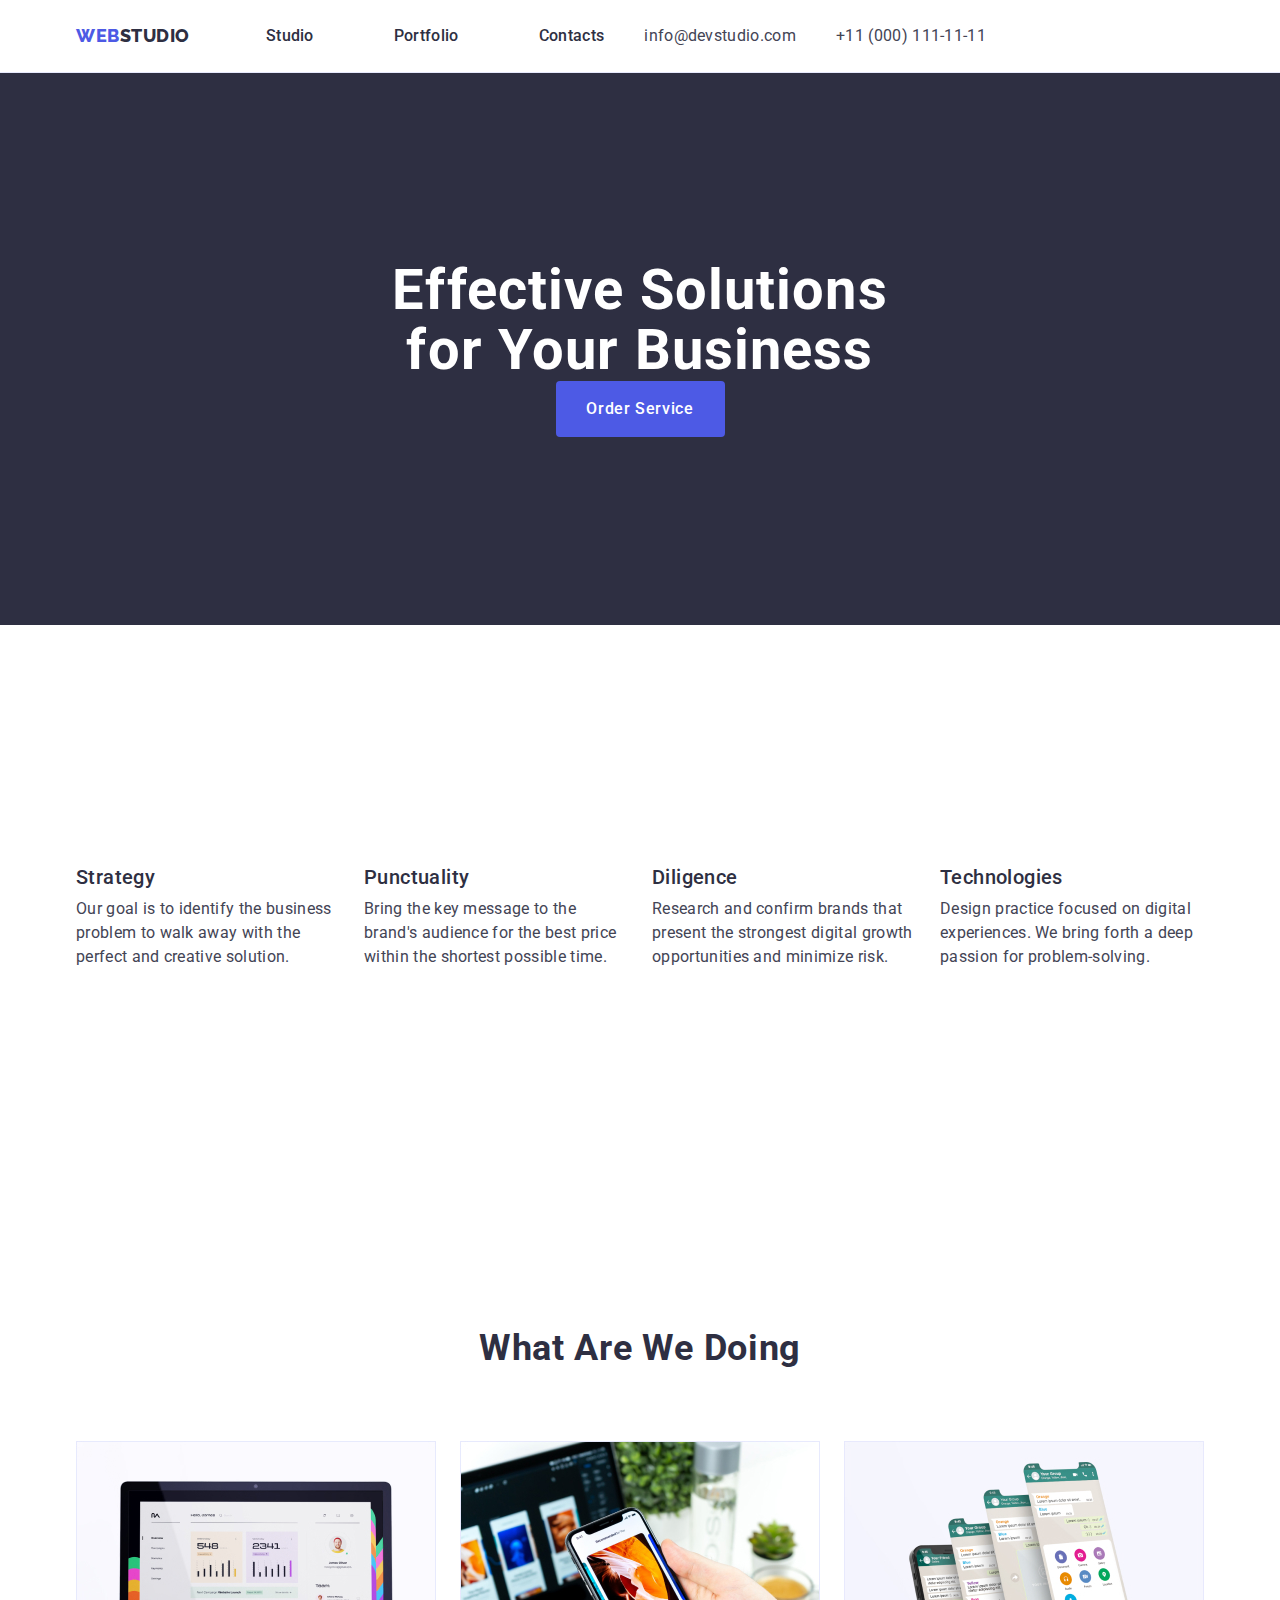
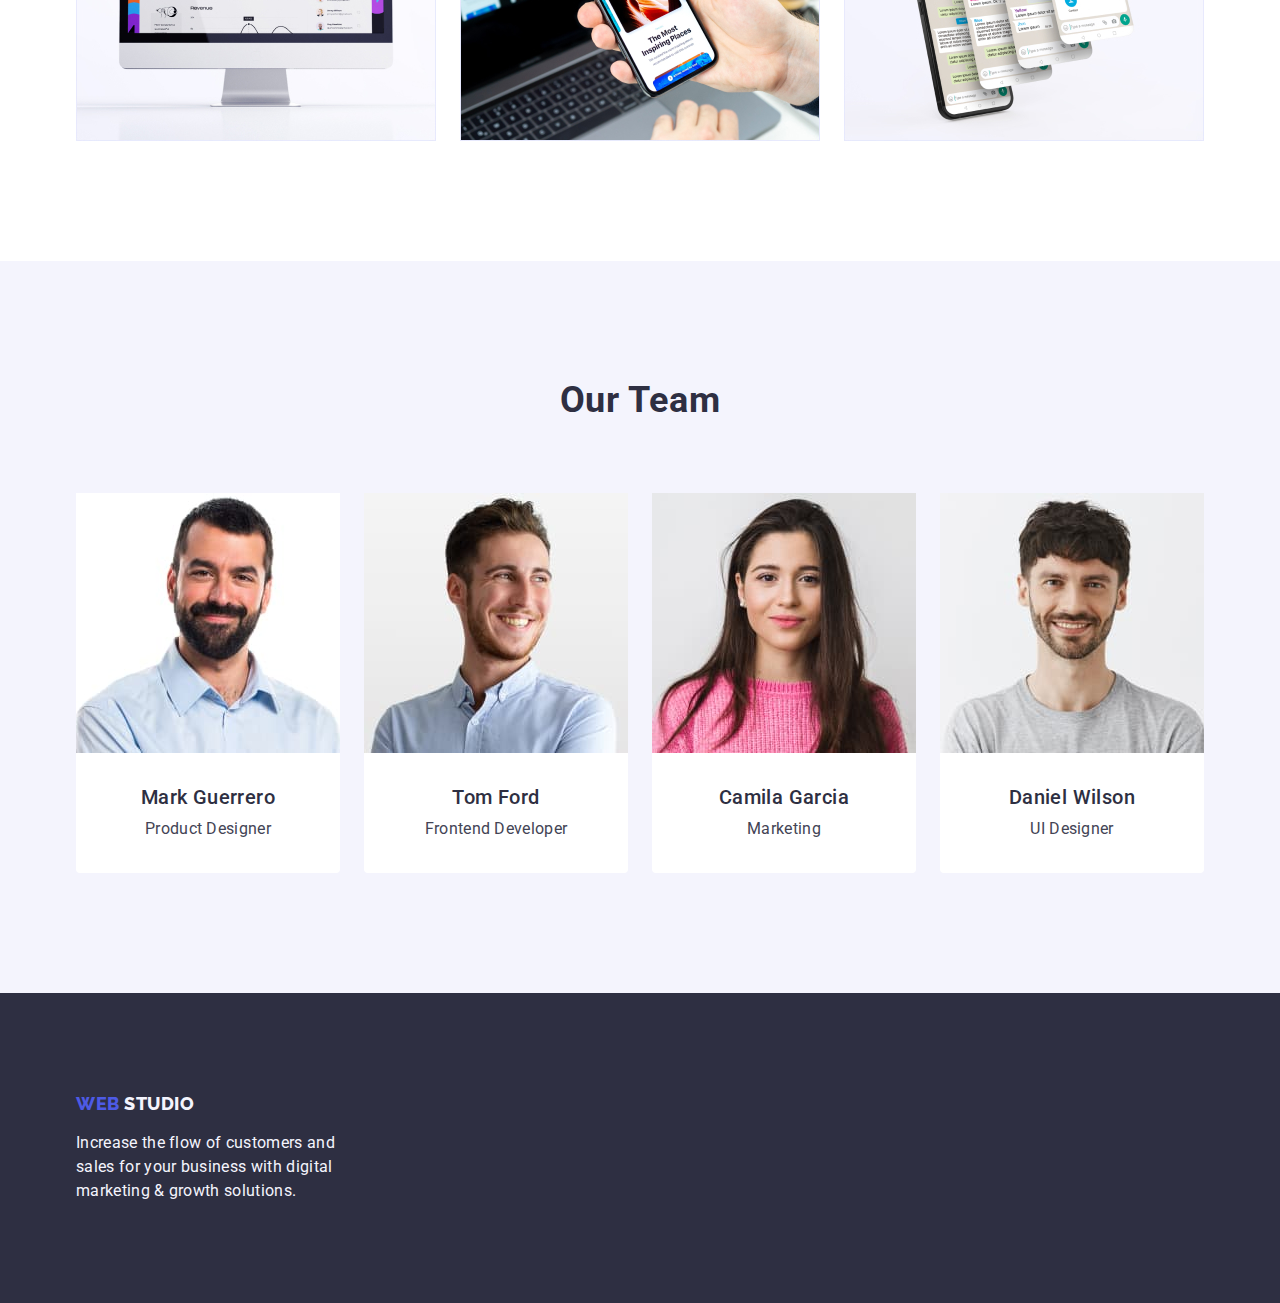
==== commit 4a0463bb: "add changes" ====
--- a/index.html
+++ b/index.html
@@ -36,7 +36,7 @@
               <a class="menu-link link" href="">Contacts</a>
             </li>
           </ul>
-
+        </nav>
           <address class="contact">
             <ul class="contact-menu list">
               <li>
@@ -51,7 +51,7 @@
               </li>
             </ul>
           </address>
-        </nav>
+        
       </div>
     </header>
     <main>
--- a/css/styles.css
+++ b/css/styles.css
@@ -21,7 +21,7 @@
 
 ul,
 ol {
-    margin-top: o;
+    margin-top: 0;
     margin-bottom: 0;
     padding-left: 0;
 }
@@ -152,9 +152,10 @@
 
 .contact-menu {
     display: flex;
-    align-items: center;
-    margin-left: auto;
-    gap: 40px;
+     gap: 40px;
+    padding-top: 24px;
+    padding-bottom: 24px;
+
 
 }
 
@@ -166,7 +167,8 @@
     line-height: 1.5;
     letter-spacing: 0.02em;
     color: #434455;
-    margin-right: 156px;
+    
+    margin-left: auto;
 
 }
 
@@ -218,6 +220,7 @@
     min-width: 169px;
     height: 56px;
     border: none;
+    margin: 0 auto;
 
 }
 
@@ -252,6 +255,7 @@
     align-self: center;
     height: 120px;
     max-width: 496px;
+    margin: 0 auto;
 }
 
 .title-description {
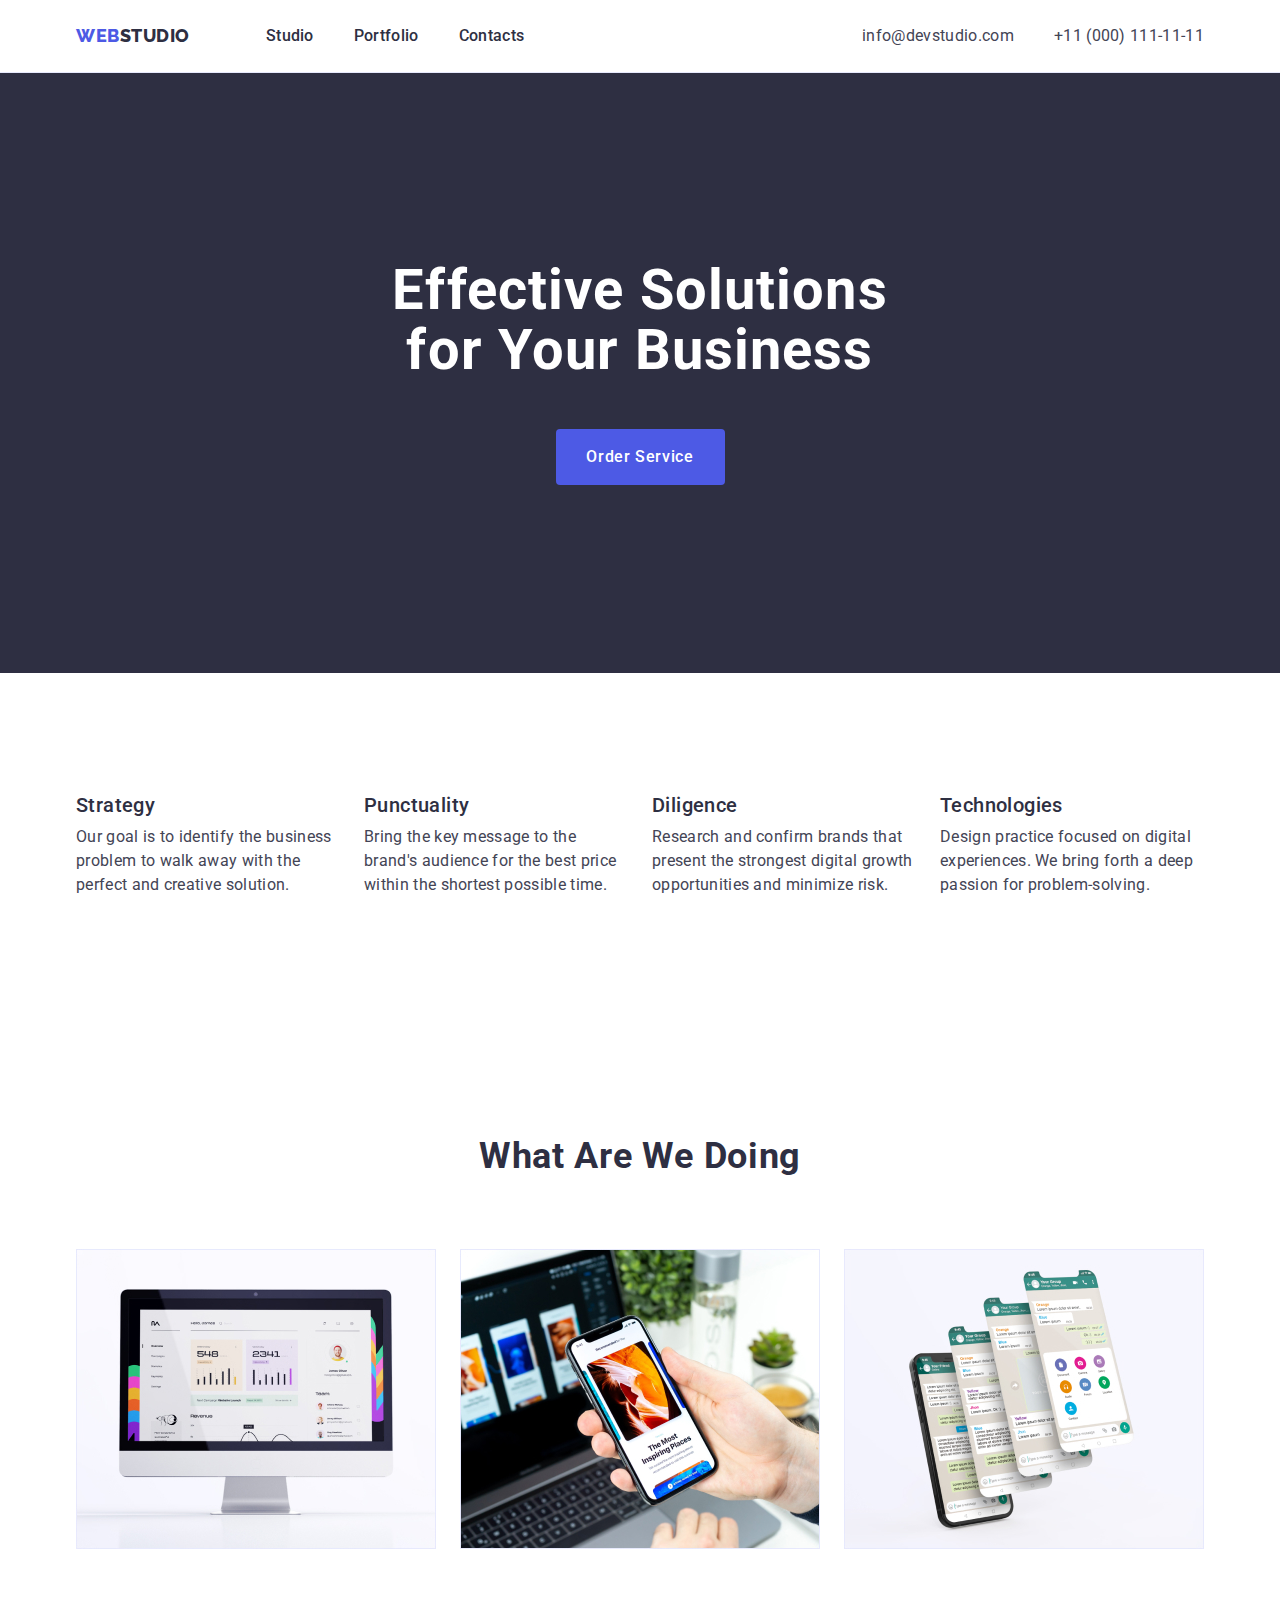
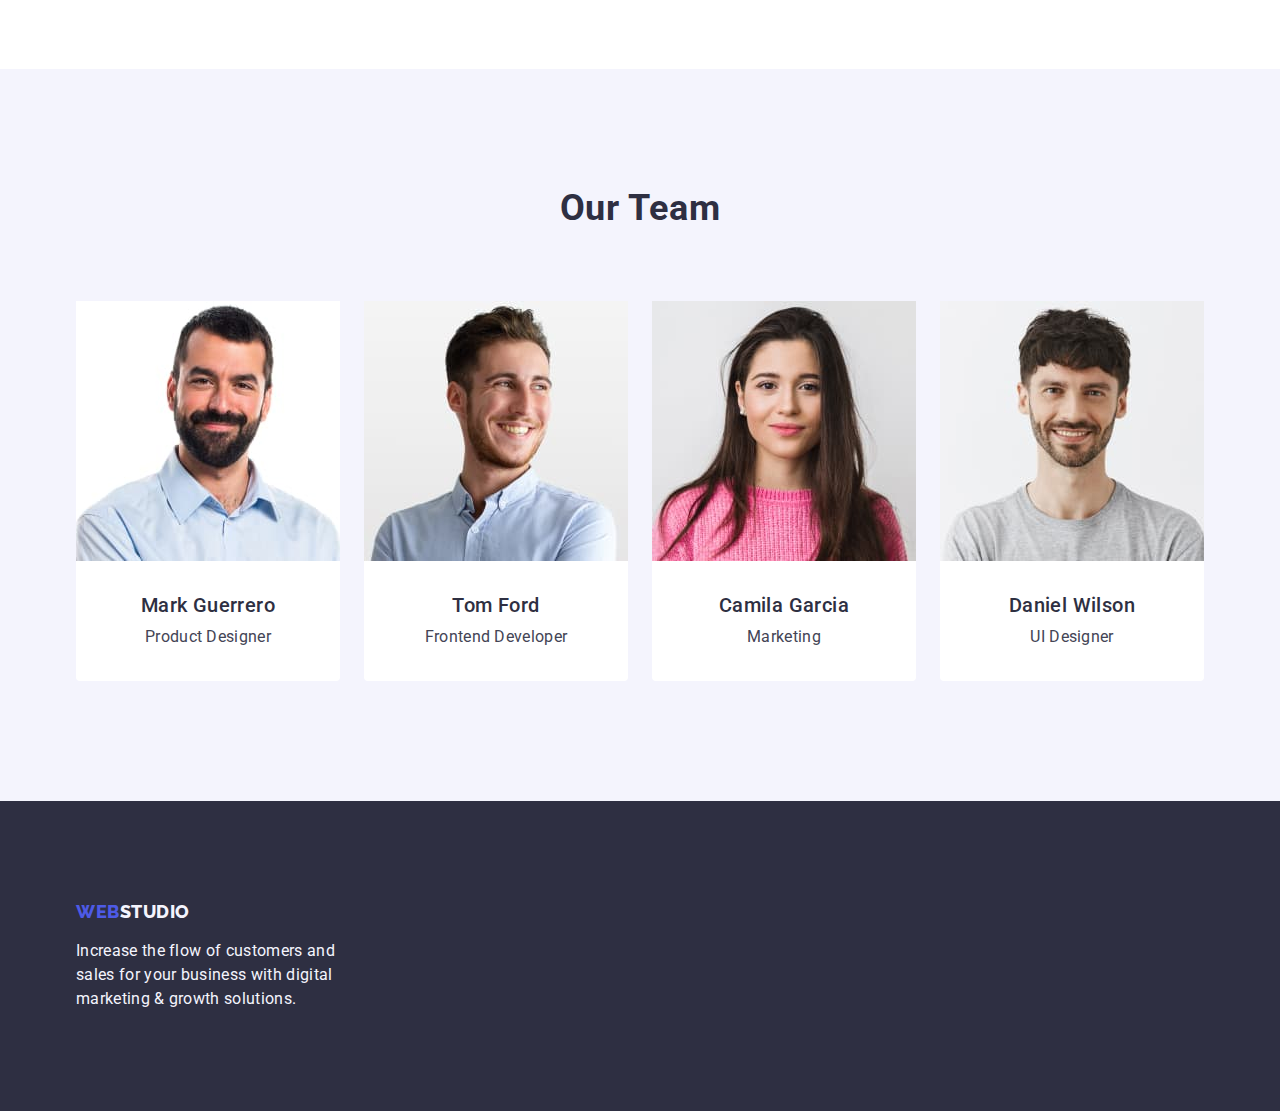
==== commit 84398935: "changed mistakes" ====
--- a/index.html
+++ b/index.html
@@ -22,7 +22,7 @@
       <div class="header-container container">
         <nav class="page-nav">
           <a class="logo-header link" href="./index.html"
-            >Web <span class="logo-header-studio">Studio</span>
+            >Web<span class="logo-header-studio">Studio</span>
           </a>
 
           <ul class="list menu menu-item">
@@ -37,21 +37,20 @@
             </li>
           </ul>
         </nav>
-          <address class="contact">
-            <ul class="contact-menu list">
-              <li>
-                <a class="contact-info link" href="mailto:info@devstudio.com"
-                  >info@devstudio.com</a
-                >
-              </li>
-              <li>
-                <a class="contact-info link" href="tel:+110001111111"
-                  >+11 (000) 111-11-11</a
-                >
-              </li>
-            </ul>
-          </address>
-        
+        <address class="contact">
+          <ul class="contact-menu list">
+            <li>
+              <a class="contact-info link" href="mailto:info@devstudio.com"
+                >info@devstudio.com</a
+              >
+            </li>
+            <li>
+              <a class="contact-info link" href="tel:+110001111111"
+                >+11 (000) 111-11-11</a
+              >
+            </li>
+          </ul>
+        </address>
       </div>
     </header>
     <main>
@@ -66,7 +65,7 @@
       <section class="section-descr section">
         <div class="container">
           <h2 class="hidden-block" hidden>features</h2>
-          <ul class="section-descr-menu list section">
+          <ul class="section-descr-menu list">
             <li class="title-container">
               <h3 class="title-description">Strategy</h3>
               <p class="par-description">
@@ -156,8 +155,7 @@
     <footer class="footer-location">
       <div class="container">
         <a class="logo-footer link" href="./index.html"
-          >Web
-          <span class="logo-footer-studio">Studio</span>
+          >Web<span class="logo-footer-studio">Studio</span>
         </a>
         <p class="footer-text">
           Increase the flow of customers and sales for your business with
--- a/css/styles.css
+++ b/css/styles.css
@@ -71,6 +71,7 @@
 }
 
 .header-container {
+    justify-content: space-between;
     display: flex;
     width: 1158px;
     margin: 0 auto;
@@ -129,7 +130,6 @@
     line-height: 1.5;
     letter-spacing: 0.02em;
     color: #2E2F42;
-    margin-right: 40px;
     padding: 24px 0;
 }
 
@@ -152,7 +152,7 @@
 
 .contact-menu {
     display: flex;
-     gap: 40px;
+    gap: 40px;
     padding-top: 24px;
     padding-bottom: 24px;
 
@@ -167,7 +167,7 @@
     line-height: 1.5;
     letter-spacing: 0.02em;
     color: #434455;
-    
+
     margin-left: auto;
 
 }
@@ -256,6 +256,7 @@
     height: 120px;
     max-width: 496px;
     margin: 0 auto;
+    margin-bottom: 48px;
 }
 
 .title-description {
@@ -299,6 +300,10 @@
 .section-work-menu {
     display: flex;
     gap: 24px;
+}
+
+.section-work {
+    padding-top: o;
 }
 
 .imag-items {
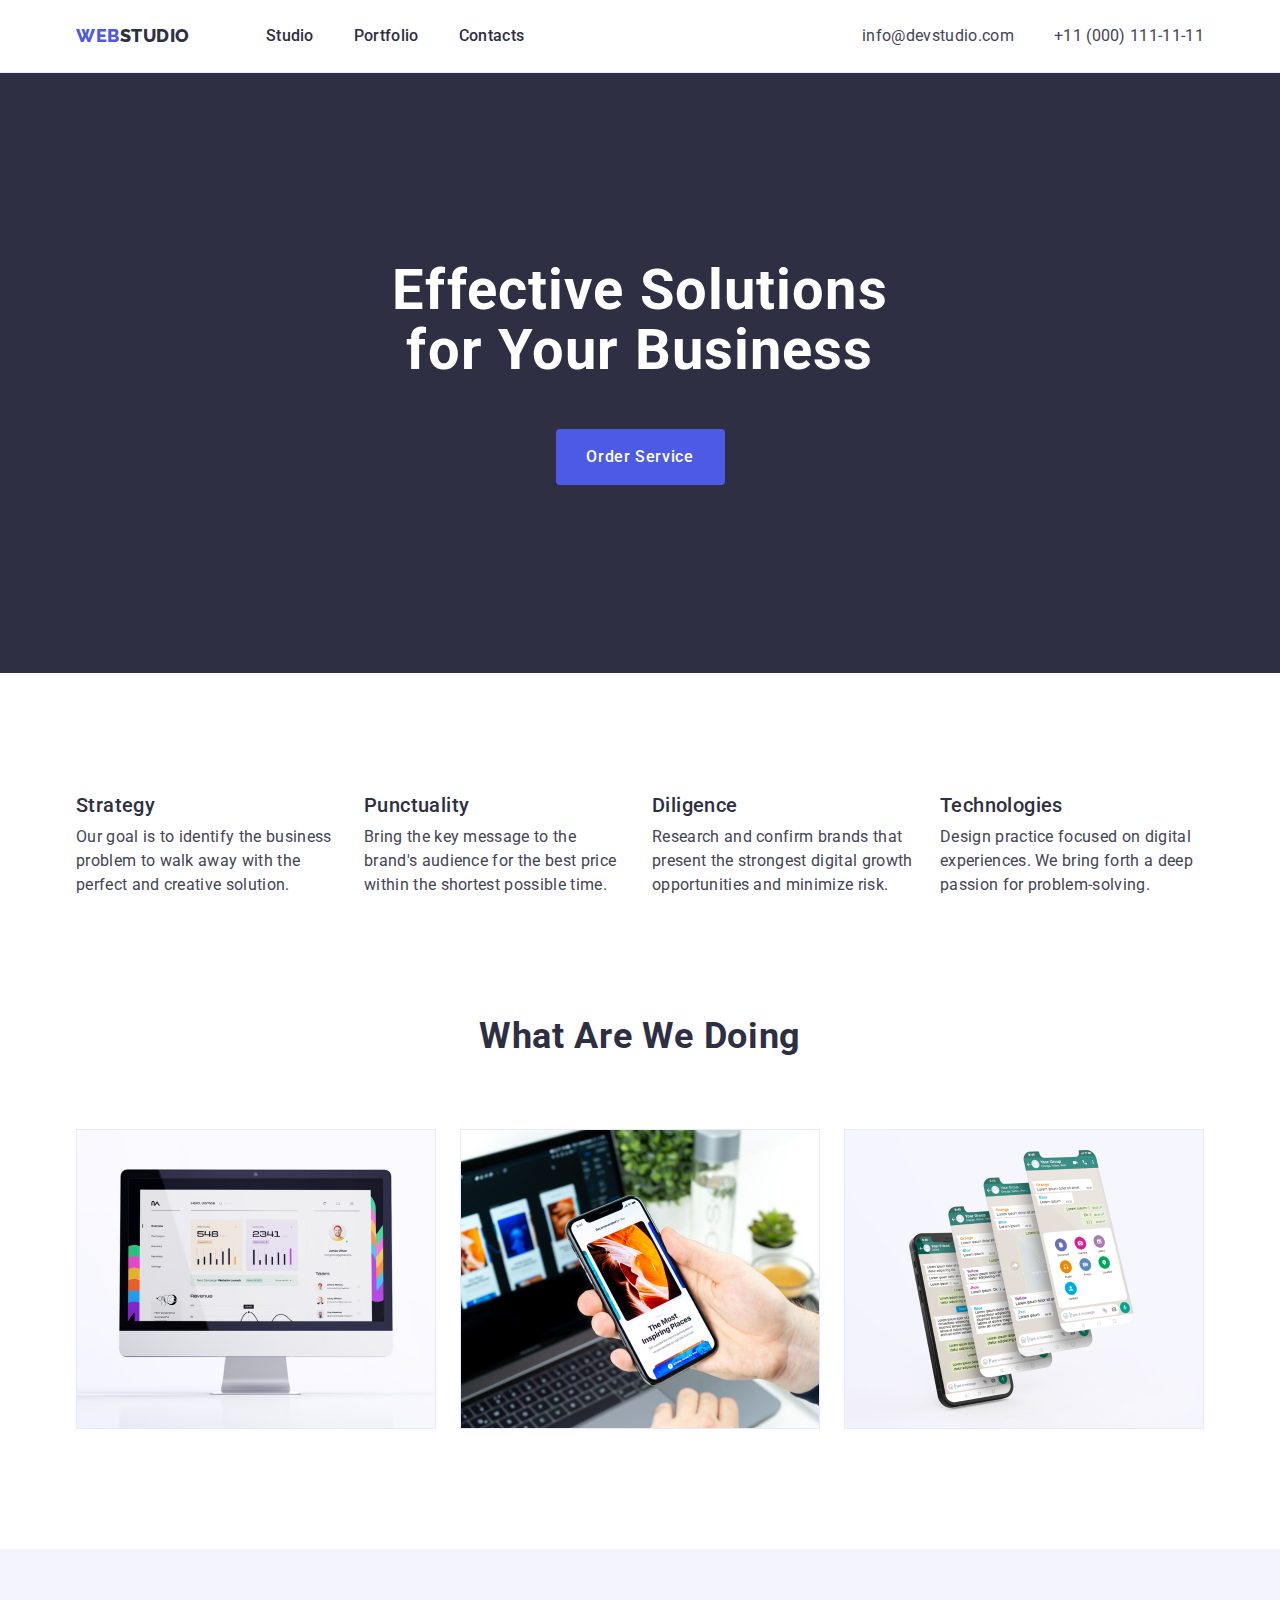
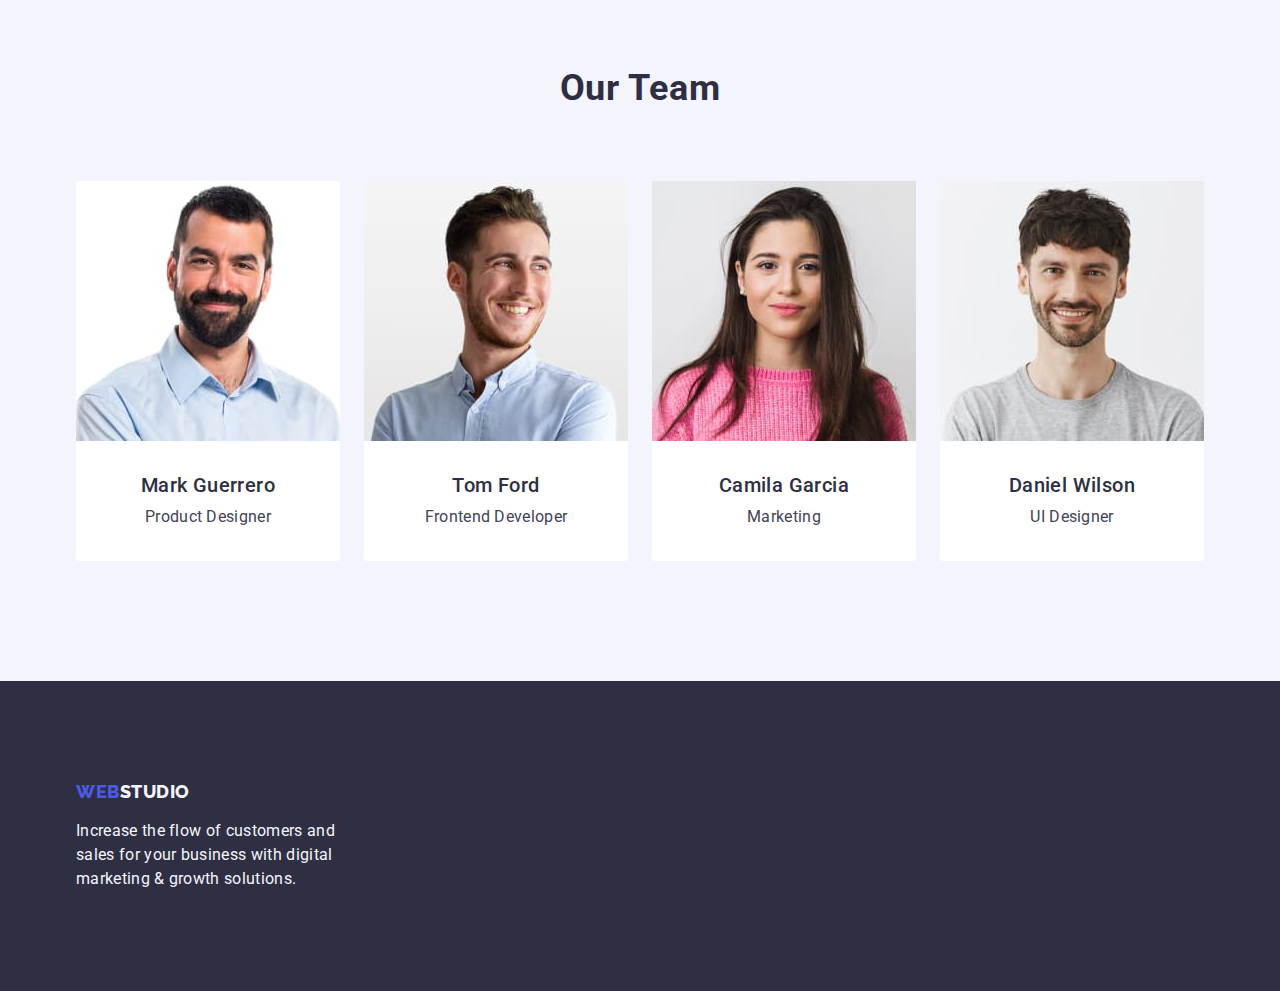
==== commit 17405641: "changed section-work" ====
--- a/index.html
+++ b/index.html
@@ -98,7 +98,7 @@
         </div>
       </section>
       <!--What are we doing-->
-      <section class="section-work section">
+      <section class="section-work">
         <div class="container">
           <h2 class="caption">What are we doing</h2>
           <ul class="section-work-menu list">
--- a/css/styles.css
+++ b/css/styles.css
@@ -278,7 +278,8 @@
 
 
 .section-descr {
-    padding: 120px 0 120px;
+    padding-top: 120px;
+    padding-bottom: 120px;
 }
 
 .section-descr-menu {
@@ -304,6 +305,7 @@
 
 .section-work {
     padding-top: o;
+    padding-bottom: 120px;
 }
 
 .imag-items {
